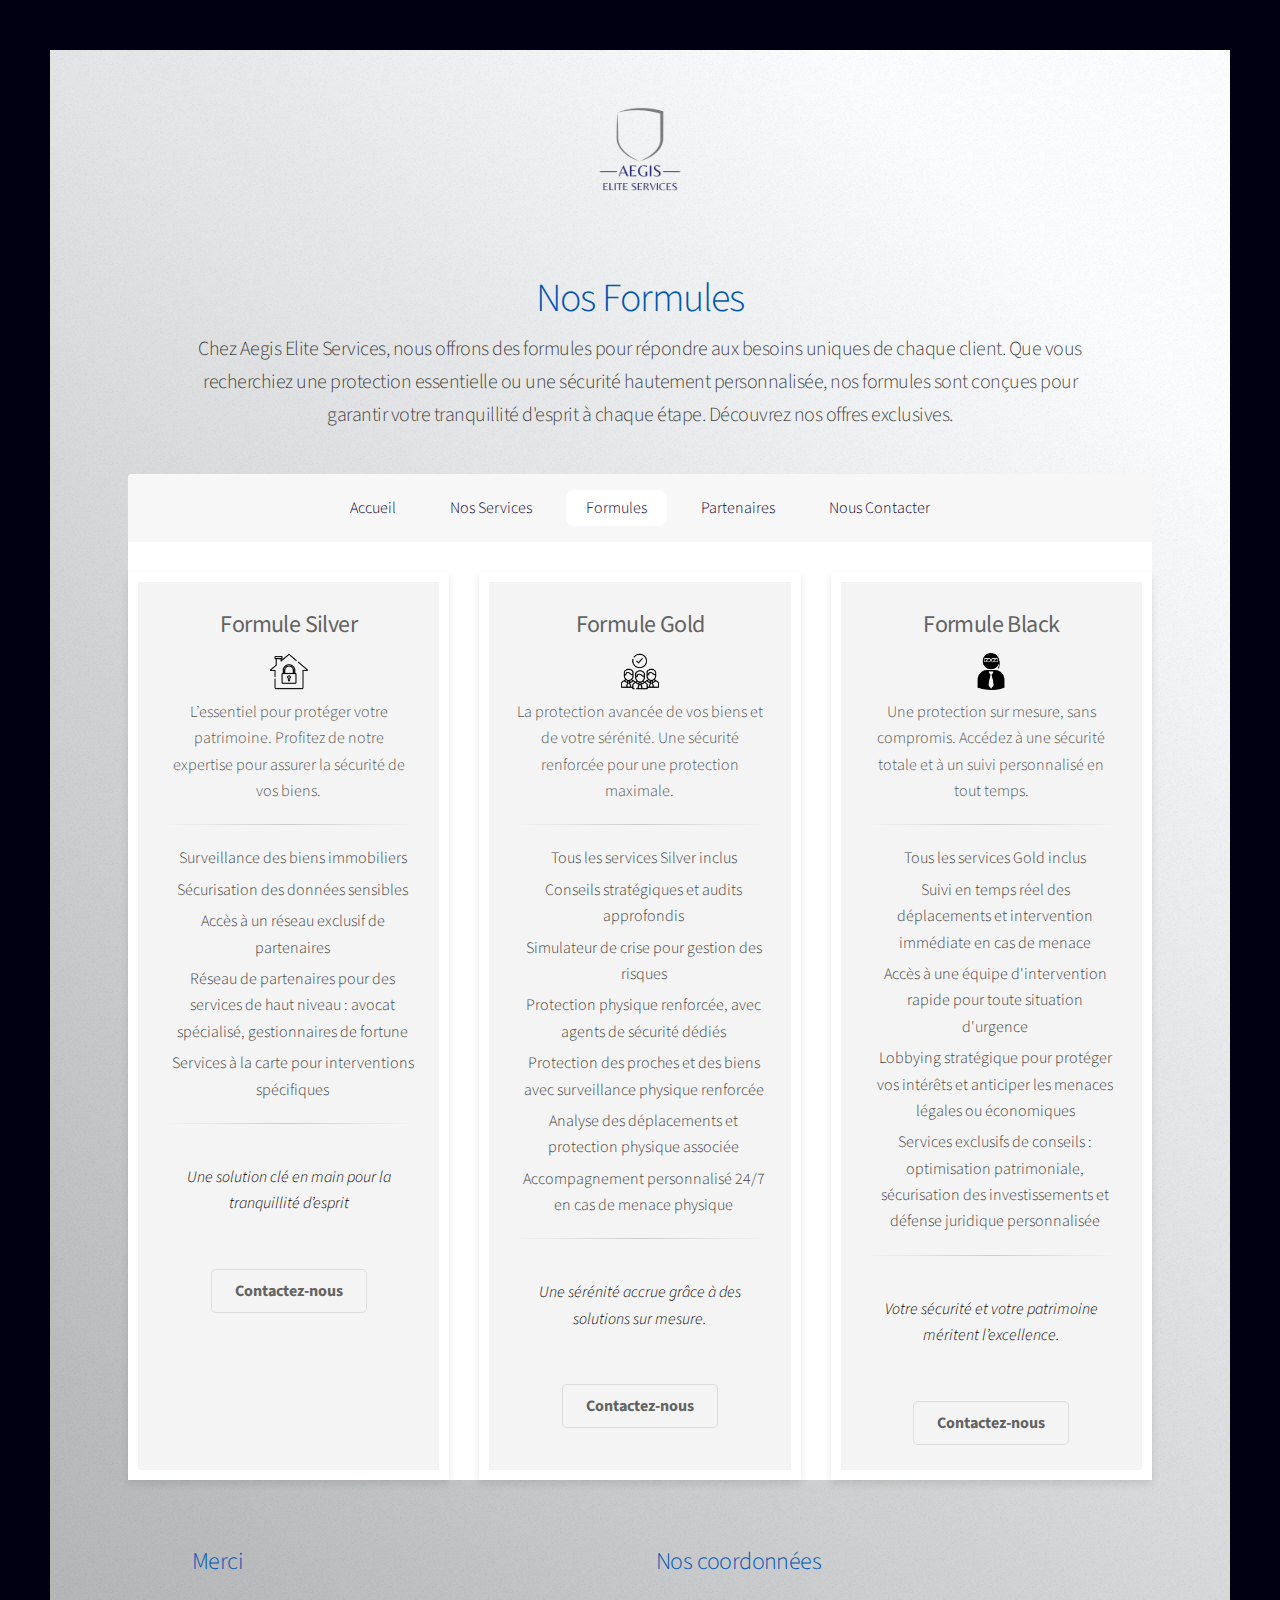
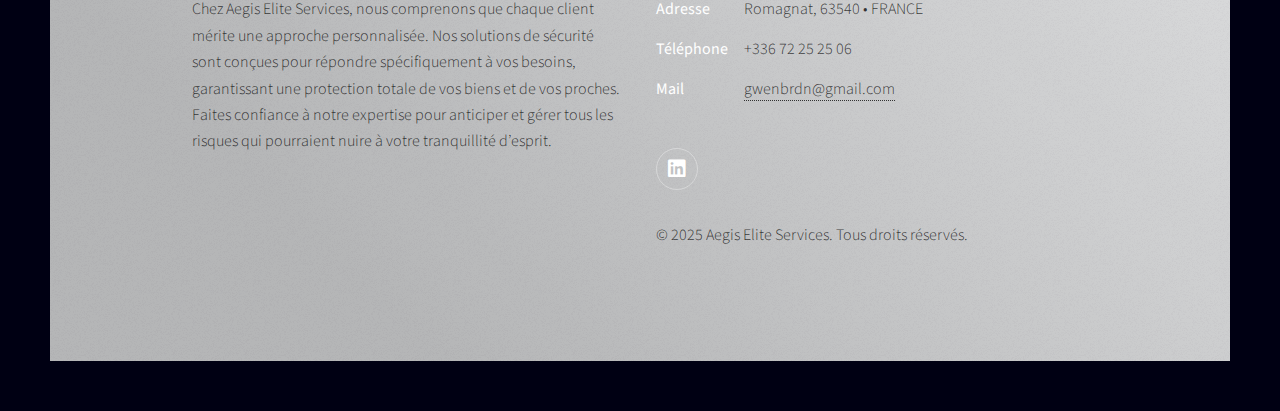
==== formules.html @ 27611df3 "aegis" ====
<!DOCTYPE HTML>
<!--
	Stellar by HTML5 UP
	html5up.net | @ajlkn
	Free for personal and commercial use under the CCA 3.0 license (html5up.net/license)
-->
<html>

<head>
	<title>Nos Formules</title>
	<meta charset="utf-8" />
	<meta name="viewport" content="width=device-width, initial-scale=1, user-scalable=no" />
	<link rel="stylesheet" href="assets/css/main.css" />
	<noscript>
		<link rel="stylesheet" href="assets/css/noscript.css" />
	</noscript>
</head>

<body class="is-preload">
	<!-- Wrapper -->
	<div id="wrapper">
		<!-- Logo -->
		<br></br>
		<div id="logo" style="text-align: center;">
			<img src="images/logo.png" alt="Logo" style="width: 100px; height: auto" />
		</div>
		<!-- Header -->
		<header id="header">
			<h1>Nos Formules</h1>
			<p>Chez Aegis Elite Services, nous offrons des formules pour répondre aux besoins uniques de chaque client.
				Que vous recherchiez une protection essentielle ou une sécurité hautement personnalisée, nos formules
				sont conçues pour garantir votre tranquillité d'esprit à chaque étape. Découvrez nos offres exclusives.
			</p>
		</header>

		<!-- Nav -->
		<nav id="nav">
			<ul>
				<li><a href="index.html">Accueil</a></li>
				<li><a href="services.html">Nos Services</a></li>
				<li><a href="formules.html" class="active">Formules</a></li>
				<li><a href="partenaires.html">Partenaires</a></li>
				<li><a href="index.html#contact">Nous Contacter</a></li>
			</ul>
		</nav>
		<!-- Main -->
		<div id="main">
			<div class="formule-container">
				<div class="formule">
					<h3><strong>Formule Silver</strong></h3>
					<img src="images/silver.png" alt="Sécurisation" style="width: 15%; height: auto" />	
					<p class="description">L’essentiel pour protéger votre patrimoine. Profitez de notre expertise pour
						assurer la sécurité de vos biens.</p>
						<hr class="separation-barre">
					<ul>
						<li>Surveillance des biens immobiliers</li>
						<li>Sécurisation des données sensibles</li>
						<li>Accès à un réseau exclusif de partenaires</li>
						<li>Réseau de partenaires pour des services de haut niveau : avocat spécialisé, gestionnaires de fortune</li>
						<li>Services à la carte pour interventions spécifiques</li>
					</ul>
					<hr class="separation-barre">

					<p class="prix"> <p><i>Une solution clé en main pour la tranquillité d’esprit</i></p></p>
					<a href="index.html#contact" class="button">Contactez-nous</a>
				</div>

				<div class="formule">
					<h3><strong>Formule Gold</strong></h3>
					<img src="images/gold.png" alt="Sécurisation" style="width: 15%; height: auto" />	
					<p class="description">La protection avancée de vos biens et de votre sérénité. Une sécurité
						renforcée pour une protection maximale.</p>
						<hr class="separation-barre">

					<ul>
						<li>Tous les services Silver inclus</li>
						<li>Conseils stratégiques et audits approfondis</li>
						<li>Simulateur de crise pour gestion des risques</li>
						<li>Protection physique renforcée, avec agents de sécurité dédiés</li>
						<li>Protection des proches et des biens avec surveillance physique renforcée</li>
						<li>Analyse des déplacements et protection physique associée</li>
						<li>Accompagnement personnalisé 24/7 en cas de menace physique</li>
						<hr class="separation-barre">

					</ul>
					<p class="prix"><p><i>Une sérénité accrue grâce à des solutions sur mesure.</i></p></p>
					<a href="index.html#contact" class="button">Contactez-nous</a>
				</div>

				<div class="formule">
					<h3><strong>Formule Black</strong></h3>
					<img src="images/black.png" alt="Sécurisation" style="width: 15%; height: auto" />	
					<p class="description">Une protection sur mesure, sans compromis. Accédez à une sécurité totale et à
						un suivi personnalisé en tout temps.</p>
						<hr class="separation-barre">

						<ul>
							<li>Tous les services Gold inclus</li>
							<li>Suivi en temps réel des déplacements et intervention immédiate en cas de menace</li>
							<li>Accès à une équipe d'intervention rapide pour toute situation d'urgence</li>
							<li>Lobbying stratégique pour protéger vos intérêts et anticiper les menaces légales ou économiques</li>
							<li>Services exclusifs de conseils : optimisation patrimoniale, sécurisation des investissements et défense juridique personnalisée</li>
						</ul>
						<hr class="separation-barre">

					<p class="prix"><p><i>Votre sécurité et votre patrimoine méritent l’excellence.</i></p></p>
					<a href="index.html#contact" class="button">Contactez-nous</a>
				</div>
			</div>
			</section>

		</div>


		<!-- Footer -->
		<footer id="footer">
			<section>
				<h2>Merci</h2>
				<p>Chez Aegis Elite Services, nous comprenons que chaque client mérite une approche personnalisée. Nos
					solutions de sécurité sont conçues pour répondre spécifiquement à vos besoins, garantissant une
					protection totale de vos biens et de vos proches. Faites confiance à notre expertise pour anticiper
					et gérer tous les risques qui pourraient nuire à votre tranquillité d’esprit.</p>
			</section>
			<section>
				<h2>Nos coordonnées</h2>
				<dl class="alt">
					<dt>Adresse</dt>
					<dd>Romagnat, 63540 &bull; FRANCE</dd>
					<dt>Téléphone</dt>
					<dd>+336 72 25 25 06</dd>
					<dt>Mail</dt>
					<dd><a href="#">gwenbrdn@gmail.com</a></dd>
				</dl>
				<ul class="icons">
					<li><a href="https://www.linkedin.com/in/gwena%C3%ABlle-brandon-4453b0282/"
							class="icon brands fa-linkedin alt"><span class="label">LinkedIn</span></a></li>
				</ul>
			</section>
			<div class="footer-copyright"></div>
			<p>&copy; 2025 Aegis Elite Services. Tous droits réservés.</p>
	</div>
	</footer>

	</div>

	<!-- Scripts -->
	<script src="assets/js/jquery.min.js"></script>
	<script src="assets/js/jquery.scrollex.min.js"></script>
	<script src="assets/js/jquery.scrolly.min.js"></script>
	<script src="assets/js/browser.min.js"></script>
	<script src="assets/js/breakpoints.min.js"></script>
	<script src="assets/js/util.js"></script>
	<script src="assets/js/main.js"></script>

</body>

</html>
---- assets/css/main.css ----
@import url(fontawesome-all.min.css);
@import 'https://fonts.googleapis.com/css?family=Source+Sans+Pro:300,400';

/*
	Stellar by HTML5 UP
	html5up.net | @ajlkn
	Free for personal and commercial use under the CCA 3.0 license (html5up.net/license)
*/

html, body, div, span, applet, object,
iframe, h1, h2, h3, h4, h5, h6, p, blockquote,
pre, a, abbr, acronym, address, big, cite,
code, del, dfn, em, img, ins, kbd, q, s, samp,
small, strike, strong, sub, sup, tt, var, b,
u, i, center, dl, dt, dd, ol, ul, li, fieldset,
form, label, legend, table, caption, tbody,
tfoot, thead, tr, th, td, article, aside,
canvas, details, embed, figure, figcaption,
footer, header, hgroup, menu, nav, output, ruby,
section, summary, time, mark, audio, video {
	margin: 0;
	padding: 0;
	border: 0;
	font-size: 100%;
	font: inherit;
	vertical-align: baseline;}

article, aside, details, figcaption, figure,
footer, header, hgroup, menu, nav, section {
	display: block;}

body {
	line-height: 1;
}

ol, ul {
	list-style: none;
}

blockquote, q {
	quotes: none;
}

	blockquote:before, blockquote:after, q:before, q:after {
		content: '';
		content: none;
	}

table {
	border-collapse: collapse;
	border-spacing: 0;
}

body {
	-webkit-text-size-adjust: none;
}

mark {
	background-color: transparent;
	color: inherit;
}

input::-moz-focus-inner {
	border: 0;
	padding: 0;
}

input, select, textarea {
	-moz-appearance: none;
	-webkit-appearance: none;
	-ms-appearance: none;
	appearance: none;
}

/* Basic */

	@-ms-viewport {
		width: device-width;
	}

	body {
		-ms-overflow-style: scrollbar;
	}

	@media screen and (max-width: 480px) {

		html, body {
			min-width: 320px;
		}

	}

	html {
		box-sizing: border-box;
	}

	*, *:before, *:after {
		box-sizing: inherit;
	}

	body {
		background-color: #979797;
		/* background-image: url("images/overlay.png"), -moz-linear-gradient(45deg, #ffffff 15%, #acacac 85%); */
		background-image: url("images/overlay.png"), -webkit-linear-gradient(45deg, #b6b6b6 15%, #ffffff 85%);
		/* background-image: url("images/overlay.png"), -ms-linear-gradient(45deg, #dbdbdb 15%, #000f41 85%); */
		/* background-image: url("images/overlay.png"), linear-gradient(45deg, #e9e9e9 15%, #cfcfcf 85%); */
	}

		body.is-preload *, body.is-preload *:before, body.is-preload *:after {
			-moz-animation: none !important;
			-webkit-animation: none !important;
			-ms-animation: none !important;
			animation: none !important;
			-moz-transition: none !important;
			-webkit-transition: none !important;
			-ms-transition: none !important;
			transition: none !important;
		}

/* Type */

	body {
		background-color: #000000;
		color: rgba(0, 0, 0, 0.75);
		margin: 0;
		padding: 0;
		border: 50px solid #000013; /* Bordure sombre autour de la page */
		box-sizing: border-box; /* Assurez-vous que la bordure ne modifie pas la taille du contenu */

	}

	body, input, select, textarea {
		font-family: "Source Sans Pro", Helvetica, sans-serif;
		font-size: 17pt;
		font-weight: 300;
		line-height: 1.65;
	}

		@media screen and (max-width: 1680px) {

			body, input, select, textarea {
				font-size: 14pt;
			}

		}

		@media screen and (max-width: 1280px) {

			body, input, select, textarea {
				font-size: 12pt;
			}

		}

		@media screen and (max-width: 360px) {

			body, input, select, textarea {
				font-size: 11pt;
			}

		}

	a {
		-moz-transition: color 0.2s ease, border-bottom 0.2s ease;
		-webkit-transition: color 0.2s ease, border-bottom 0.2s ease;
		-ms-transition: color 0.2s ease, border-bottom 0.2s ease;
		transition: color 0.2s ease, border-bottom 0.2s ease;
		text-decoration: none;
		border-bottom: dotted 1px;
		color: inherit;
	}

		a:hover {
			border-bottom-color: transparent;
		}

	strong, b {
		font-weight: 400;
	}

	em, i {
		font-style: italic;
	}

	p {
		margin: 0 0 2em 0;
	}

		p.content {
			-moz-columns: 20em 2;
			-webkit-columns: 20em 2;
			-ms-columns: 20em 2;
			columns: 20em 2;
			-moz-column-gap: 2em;
			-webkit-column-gap: 2em;
			-ms-column-gap: 2em;
			column-gap: 2em;
			text-align: justify;
		}

	h1, h2, h3, h4, h5, h6 {
		font-weight: 300;
		line-height: 1.5;
		margin: 0 0 0.7em 0;
		letter-spacing: -0.025em;
	}

		h1 a, h2 a, h3 a, h4 a, h5 a, h6 a {
			color: inherit;
			text-decoration: none;
		}

	h1 {
		font-size: 2.5em;
		line-height: 1.2;
	}

	h2 {
		font-size: 1.5em;
	}

	h3 {
		font-size: 1.25em;
	}

	h4 {
		font-size: 1.1em;
	}

	h5 {
		font-size: 0.9em;
	}

	h6 {
		font-size: 0.7em;
	}

	@media screen and (max-width: 736px) {

		h1 {
			font-size: 2em;
		}

	}

	sub {
		font-size: 0.8em;
		position: relative;
		top: 0.5em;
	}

	sup {
		font-size: 0.8em;
		position: relative;
		top: -0.5em;
	}

	blockquote {
		border-left: solid 4px;
		font-style: italic;
		margin: 0 0 2em 0;
		padding: 0.5em 0 0.5em 2em;
	}

	code {
		border-radius: 8px;
		border: solid 1px;
		font-family: "Courier New", monospace;
		font-size: 0.9em;
		margin: 0 0.25em;
		padding: 0.25em 0.65em;
	}

	pre {
		-webkit-overflow-scrolling: touch;
		font-family: "Courier New", monospace;
		font-size: 0.9em;
		margin: 0 0 2em 0;
	}

		pre code {
			display: block;
			line-height: 1.75;
			padding: 1em 1.5em;
			overflow-x: auto;
		}

	hr {
		border: 0;
		border-bottom: solid 1px;
		margin: 2em 0;
	}

		hr.major {
			margin: 3em 0;
		}

	.align-left {
		text-align: left;
	}

	.align-center {
		text-align: center;
	}

	.align-right {
		text-align: right;
	}

	input, select, textarea {
		color: #0056b3;
	}

	a:hover {
		color: #0056b3;
	}

	strong, b {
		color: #0056b3;
	}

	h1, h2, h3, h4, h5, h6 {
		color: #0056b3;
	}

	blockquote {
		border-left-color: rgba(255, 255, 255, 0.35);
	}

	code {
		background: rgba(255, 255, 255, 0.075);
		border-color: rgba(255, 255, 255, 0.35);
	}

	hr {
		border-bottom-color: rgba(255, 255, 255, 0.35);
	}

/* Row */

	.row {
		display: flex;
		flex-wrap: wrap;
		box-sizing: border-box;
		align-items: stretch;
	}

		.row > * {
			box-sizing: border-box;
		}

		.row.gtr-uniform > * > :last-child {
			margin-bottom: 0;
		}

		.row.aln-left {
			justify-content: flex-start;
		}

		.row.aln-center {
			justify-content: center;
		}

		.row.aln-right {
			justify-content: flex-end;
		}

		.row.aln-top {
			align-items: flex-start;
		}

		.row.aln-middle {
			align-items: center;
		}

		.row.aln-bottom {
			align-items: flex-end;
		}

		.row > .imp {
			order: -1;
		}

		.row > .col-1 {
			width: 8.33333%;
		}

		.row > .off-1 {
			margin-left: 8.33333%;
		}

		.row > .col-2 {
			width: 16.66667%;
		}

		.row > .off-2 {
			margin-left: 16.66667%;
		}

		.row > .col-3 {
			width: 25%;
		}

		.row > .off-3 {
			margin-left: 25%;
		}

		.row > .col-4 {
			width: 33.33333%;
		}

		.row > .off-4 {
			margin-left: 33.33333%;
		}

		.row > .col-5 {
			width: 41.66667%;
		}

		.row > .off-5 {
			margin-left: 41.66667%;
		}

		.row > .col-6 {
			width: 50%;
		}

		.row > .off-6 {
			margin-left: 50%;
		}

		.row > .col-7 {
			width: 58.33333%;
		}

		.row > .off-7 {
			margin-left: 58.33333%;
		}

		.row > .col-8 {
			width: 66.66667%;
		}

		.row > .off-8 {
			margin-left: 66.66667%;
		}

		.row > .col-9 {
			width: 75%;
		}

		.row > .off-9 {
			margin-left: 75%;
		}

		.row > .col-10 {
			width: 83.33333%;
		}

		.row > .off-10 {
			margin-left: 83.33333%;
		}

		.row > .col-11 {
			width: 91.66667%;
		}

		.row > .off-11 {
			margin-left: 91.66667%;
		}

		.row > .col-12 {
			width: 100%;
		}

		.row > .off-12 {
			margin-left: 100%;
		}

		.row.gtr-0 {
			margin-top: 0;
			margin-left: 0em;
		}

			.row.gtr-0 > * {
				padding: 0 0 0 0em;
			}

			.row.gtr-0.gtr-uniform {
				margin-top: 0em;
			}

				.row.gtr-0.gtr-uniform > * {
					padding-top: 0em;
				}

		.row.gtr-25 {
			margin-top: 0;
			margin-left: -0.375em;
		}

			.row.gtr-25 > * {
				padding: 0 0 0 0.375em;
			}

			.row.gtr-25.gtr-uniform {
				margin-top: -0.375em;
			}

				.row.gtr-25.gtr-uniform > * {
					padding-top: 0.375em;
				}

		.row.gtr-50 {
			margin-top: 0;
			margin-left: -0.75em;
		}

			.row.gtr-50 > * {
				padding: 0 0 0 0.75em;
			}

			.row.gtr-50.gtr-uniform {
				margin-top: -0.75em;
			}

				.row.gtr-50.gtr-uniform > * {
					padding-top: 0.75em;
				}

		.row {
			margin-top: 0;
			margin-left: -1.5em;
		}

			.row > * {
				padding: 0 0 0 1.5em;
			}

			.row.gtr-uniform {
				margin-top: -1.5em;
			}

				.row.gtr-uniform > * {
					padding-top: 1.5em;
				}

		.row.gtr-150 {
			margin-top: 0;
			margin-left: -2.25em;
		}

			.row.gtr-150 > * {
				padding: 0 0 0 2.25em;
			}

			.row.gtr-150.gtr-uniform {
				margin-top: -2.25em;
			}

				.row.gtr-150.gtr-uniform > * {
					padding-top: 2.25em;
				}

		.row.gtr-200 {
			margin-top: 0;
			margin-left: -3em;
		}

			.row.gtr-200 > * {
				padding: 0 0 0 3em;
			}

			.row.gtr-200.gtr-uniform {
				margin-top: -3em;
			}

				.row.gtr-200.gtr-uniform > * {
					padding-top: 3em;
				}

		@media screen and (max-width: 1680px) {

			.row {
				display: flex;
				flex-wrap: wrap;
				box-sizing: border-box;
				align-items: stretch;
			}

				.row > * {
					box-sizing: border-box;
				}

				.row.gtr-uniform > * > :last-child {
					margin-bottom: 0;
				}

				.row.aln-left {
					justify-content: flex-start;
				}

				.row.aln-center {
					justify-content: center;
				}

				.row.aln-right {
					justify-content: flex-end;
				}

				.row.aln-top {
					align-items: flex-start;
				}

				.row.aln-middle {
					align-items: center;
				}

				.row.aln-bottom {
					align-items: flex-end;
				}

				.row > .imp-xlarge {
					order: -1;
				}

				.row > .col-1-xlarge {
					width: 8.33333%;
				}

				.row > .off-1-xlarge {
					margin-left: 8.33333%;
				}

				.row > .col-2-xlarge {
					width: 16.66667%;
				}

				.row > .off-2-xlarge {
					margin-left: 16.66667%;
				}

				.row > .col-3-xlarge {
					width: 25%;
				}

				.row > .off-3-xlarge {
					margin-left: 25%;
				}

				.row > .col-4-xlarge {
					width: 33.33333%;
				}

				.row > .off-4-xlarge {
					margin-left: 33.33333%;
				}

				.row > .col-5-xlarge {
					width: 41.66667%;
				}

				.row > .off-5-xlarge {
					margin-left: 41.66667%;
				}

				.row > .col-6-xlarge {
					width: 50%;
				}

				.row > .off-6-xlarge {
					margin-left: 50%;
				}

				.row > .col-7-xlarge {
					width: 58.33333%;
				}

				.row > .off-7-xlarge {
					margin-left: 58.33333%;
				}

				.row > .col-8-xlarge {
					width: 66.66667%;
				}

				.row > .off-8-xlarge {
					margin-left: 66.66667%;
				}

				.row > .col-9-xlarge {
					width: 75%;
				}

				.row > .off-9-xlarge {
					margin-left: 75%;
				}

				.row > .col-10-xlarge {
					width: 83.33333%;
				}

				.row > .off-10-xlarge {
					margin-left: 83.33333%;
				}

				.row > .col-11-xlarge {
					width: 91.66667%;
				}

				.row > .off-11-xlarge {
					margin-left: 91.66667%;
				}

				.row > .col-12-xlarge {
					width: 100%;
				}

				.row > .off-12-xlarge {
					margin-left: 100%;
				}

				.row.gtr-0 {
					margin-top: 0;
					margin-left: 0em;
				}

					.row.gtr-0 > * {
						padding: 0 0 0 0em;
					}

					.row.gtr-0.gtr-uniform {
						margin-top: 0em;
					}

						.row.gtr-0.gtr-uniform > * {
							padding-top: 0em;
						}

				.row.gtr-25 {
					margin-top: 0;
					margin-left: -0.375em;
				}

					.row.gtr-25 > * {
						padding: 0 0 0 0.375em;
					}

					.row.gtr-25.gtr-uniform {
						margin-top: -0.375em;
					}

						.row.gtr-25.gtr-uniform > * {
							padding-top: 0.375em;
						}

				.row.gtr-50 {
					margin-top: 0;
					margin-left: -0.75em;
				}

					.row.gtr-50 > * {
						padding: 0 0 0 0.75em;
					}

					.row.gtr-50.gtr-uniform {
						margin-top: -0.75em;
					}

						.row.gtr-50.gtr-uniform > * {
							padding-top: 0.75em;
						}

				.row {
					margin-top: 0;
					margin-left: -1.5em;
				}

					.row > * {
						padding: 0 0 0 1.5em;
					}

					.row.gtr-uniform {
						margin-top: -1.5em;
					}

						.row.gtr-uniform > * {
							padding-top: 1.5em;
						}

				.row.gtr-150 {
					margin-top: 0;
					margin-left: -2.25em;
				}

					.row.gtr-150 > * {
						padding: 0 0 0 2.25em;
					}

					.row.gtr-150.gtr-uniform {
						margin-top: -2.25em;
					}

						.row.gtr-150.gtr-uniform > * {
							padding-top: 2.25em;
						}

				.row.gtr-200 {
					margin-top: 0;
					margin-left: -3em;
				}

					.row.gtr-200 > * {
						padding: 0 0 0 3em;
					}

					.row.gtr-200.gtr-uniform {
						margin-top: -3em;
					}

						.row.gtr-200.gtr-uniform > * {
							padding-top: 3em;
						}

		}

		@media screen and (max-width: 1280px) {

			.row {
				display: flex;
				flex-wrap: wrap;
				box-sizing: border-box;
				align-items: stretch;
			}

				.row > * {
					box-sizing: border-box;
				}

				.row.gtr-uniform > * > :last-child {
					margin-bottom: 0;
				}

				.row.aln-left {
					justify-content: flex-start;
				}

				.row.aln-center {
					justify-content: center;
				}

				.row.aln-right {
					justify-content: flex-end;
				}

				.row.aln-top {
					align-items: flex-start;
				}

				.row.aln-middle {
					align-items: center;
				}

				.row.aln-bottom {
					align-items: flex-end;
				}

				.row > .imp-large {
					order: -1;
				}

				.row > .col-1-large {
					width: 8.33333%;
				}

				.row > .off-1-large {
					margin-left: 8.33333%;
				}

				.row > .col-2-large {
					width: 16.66667%;
				}

				.row > .off-2-large {
					margin-left: 16.66667%;
				}

				.row > .col-3-large {
					width: 25%;
				}

				.row > .off-3-large {
					margin-left: 25%;
				}

				.row > .col-4-large {
					width: 33.33333%;
				}

				.row > .off-4-large {
					margin-left: 33.33333%;
				}

				.row > .col-5-large {
					width: 41.66667%;
				}

				.row > .off-5-large {
					margin-left: 41.66667%;
				}

				.row > .col-6-large {
					width: 50%;
				}

				.row > .off-6-large {
					margin-left: 50%;
				}

				.row > .col-7-large {
					width: 58.33333%;
				}

				.row > .off-7-large {
					margin-left: 58.33333%;
				}

				.row > .col-8-large {
					width: 66.66667%;
				}

				.row > .off-8-large {
					margin-left: 66.66667%;
				}

				.row > .col-9-large {
					width: 75%;
				}

				.row > .off-9-large {
					margin-left: 75%;
				}

				.row > .col-10-large {
					width: 83.33333%;
				}

				.row > .off-10-large {
					margin-left: 83.33333%;
				}

				.row > .col-11-large {
					width: 91.66667%;
				}

				.row > .off-11-large {
					margin-left: 91.66667%;
				}

				.row > .col-12-large {
					width: 100%;
				}

				.row > .off-12-large {
					margin-left: 100%;
				}

				.row.gtr-0 {
					margin-top: 0;
					margin-left: 0em;
				}

					.row.gtr-0 > * {
						padding: 0 0 0 0em;
					}

					.row.gtr-0.gtr-uniform {
						margin-top: 0em;
					}

						.row.gtr-0.gtr-uniform > * {
							padding-top: 0em;
						}

				.row.gtr-25 {
					margin-top: 0;
					margin-left: -0.375em;
				}

					.row.gtr-25 > * {
						padding: 0 0 0 0.375em;
					}

					.row.gtr-25.gtr-uniform {
						margin-top: -0.375em;
					}

						.row.gtr-25.gtr-uniform > * {
							padding-top: 0.375em;
						}

				.row.gtr-50 {
					margin-top: 0;
					margin-left: -0.75em;
				}

					.row.gtr-50 > * {
						padding: 0 0 0 0.75em;
					}

					.row.gtr-50.gtr-uniform {
						margin-top: -0.75em;
					}

						.row.gtr-50.gtr-uniform > * {
							padding-top: 0.75em;
						}

				.row {
					margin-top: 0;
					margin-left: -1.5em;
				}

					.row > * {
						padding: 0 0 0 1.5em;
					}

					.row.gtr-uniform {
						margin-top: -1.5em;
					}

						.row.gtr-uniform > * {
							padding-top: 1.5em;
						}

				.row.gtr-150 {
					margin-top: 0;
					margin-left: -2.25em;
				}

					.row.gtr-150 > * {
						padding: 0 0 0 2.25em;
					}

					.row.gtr-150.gtr-uniform {
						margin-top: -2.25em;
					}

						.row.gtr-150.gtr-uniform > * {
							padding-top: 2.25em;
						}

				.row.gtr-200 {
					margin-top: 0;
					margin-left: -3em;
				}

					.row.gtr-200 > * {
						padding: 0 0 0 3em;
					}

					.row.gtr-200.gtr-uniform {
						margin-top: -3em;
					}

						.row.gtr-200.gtr-uniform > * {
							padding-top: 3em;
						}

		}

		@media screen and (max-width: 980px) {

			.row {
				display: flex;
				flex-wrap: wrap;
				box-sizing: border-box;
				align-items: stretch;
			}

				.row > * {
					box-sizing: border-box;
				}

				.row.gtr-uniform > * > :last-child {
					margin-bottom: 0;
				}

				.row.aln-left {
					justify-content: flex-start;
				}

				.row.aln-center {
					justify-content: center;
				}

				.row.aln-right {
					justify-content: flex-end;
				}

				.row.aln-top {
					align-items: flex-start;
				}

				.row.aln-middle {
					align-items: center;
				}

				.row.aln-bottom {
					align-items: flex-end;
				}

				.row > .imp-medium {
					order: -1;
				}

				.row > .col-1-medium {
					width: 8.33333%;
				}

				.row > .off-1-medium {
					margin-left: 8.33333%;
				}

				.row > .col-2-medium {
					width: 16.66667%;
				}

				.row > .off-2-medium {
					margin-left: 16.66667%;
				}

				.row > .col-3-medium {
					width: 25%;
				}

				.row > .off-3-medium {
					margin-left: 25%;
				}

				.row > .col-4-medium {
					width: 33.33333%;
				}

				.row > .off-4-medium {
					margin-left: 33.33333%;
				}

				.row > .col-5-medium {
					width: 41.66667%;
				}

				.row > .off-5-medium {
					margin-left: 41.66667%;
				}

				.row > .col-6-medium {
					width: 50%;
				}

				.row > .off-6-medium {
					margin-left: 50%;
				}

				.row > .col-7-medium {
					width: 58.33333%;
				}

				.row > .off-7-medium {
					margin-left: 58.33333%;
				}

				.row > .col-8-medium {
					width: 66.66667%;
				}

				.row > .off-8-medium {
					margin-left: 66.66667%;
				}

				.row > .col-9-medium {
					width: 75%;
				}

				.row > .off-9-medium {
					margin-left: 75%;
				}

				.row > .col-10-medium {
					width: 83.33333%;
				}

				.row > .off-10-medium {
					margin-left: 83.33333%;
				}

				.row > .col-11-medium {
					width: 91.66667%;
				}

				.row > .off-11-medium {
					margin-left: 91.66667%;
				}

				.row > .col-12-medium {
					width: 100%;
				}

				.row > .off-12-medium {
					margin-left: 100%;
				}

				.row.gtr-0 {
					margin-top: 0;
					margin-left: 0em;
				}

					.row.gtr-0 > * {
						padding: 0 0 0 0em;
					}

					.row.gtr-0.gtr-uniform {
						margin-top: 0em;
					}

						.row.gtr-0.gtr-uniform > * {
							padding-top: 0em;
						}

				.row.gtr-25 {
					margin-top: 0;
					margin-left: -0.375em;
				}

					.row.gtr-25 > * {
						padding: 0 0 0 0.375em;
					}

					.row.gtr-25.gtr-uniform {
						margin-top: -0.375em;
					}

						.row.gtr-25.gtr-uniform > * {
							padding-top: 0.375em;
						}

				.row.gtr-50 {
					margin-top: 0;
					margin-left: -0.75em;
				}

					.row.gtr-50 > * {
						padding: 0 0 0 0.75em;
					}

					.row.gtr-50.gtr-uniform {
						margin-top: -0.75em;
					}

						.row.gtr-50.gtr-uniform > * {
							padding-top: 0.75em;
						}

				.row {
					margin-top: 0;
					margin-left: -1.5em;
				}

					.row > * {
						padding: 0 0 0 1.5em;
					}

					.row.gtr-uniform {
						margin-top: -1.5em;
					}

						.row.gtr-uniform > * {
							padding-top: 1.5em;
						}

				.row.gtr-150 {
					margin-top: 0;
					margin-left: -2.25em;
				}

					.row.gtr-150 > * {
						padding: 0 0 0 2.25em;
					}

					.row.gtr-150.gtr-uniform {
						margin-top: -2.25em;
					}

						.row.gtr-150.gtr-uniform > * {
							padding-top: 2.25em;
						}

				.row.gtr-200 {
					margin-top: 0;
					margin-left: -3em;
				}

					.row.gtr-200 > * {
						padding: 0 0 0 3em;
					}

					.row.gtr-200.gtr-uniform {
						margin-top: -3em;
					}

						.row.gtr-200.gtr-uniform > * {
							padding-top: 3em;
						}

		}

		@media screen and (max-width: 736px) {

			.row {
				display: flex;
				flex-wrap: wrap;
				box-sizing: border-box;
				align-items: stretch;
			}

				.row > * {
					box-sizing: border-box;
				}

				.row.gtr-uniform > * > :last-child {
					margin-bottom: 0;
				}

				.row.aln-left {
					justify-content: flex-start;
				}

				.row.aln-center {
					justify-content: center;
				}

				.row.aln-right {
					justify-content: flex-end;
				}

				.row.aln-top {
					align-items: flex-start;
				}

				.row.aln-middle {
					align-items: center;
				}

				.row.aln-bottom {
					align-items: flex-end;
				}

				.row > .imp-small {
					order: -1;
				}

				.row > .col-1-small {
					width: 8.33333%;
				}

				.row > .off-1-small {
					margin-left: 8.33333%;
				}

				.row > .col-2-small {
					width: 16.66667%;
				}

				.row > .off-2-small {
					margin-left: 16.66667%;
				}

				.row > .col-3-small {
					width: 25%;
				}

				.row > .off-3-small {
					margin-left: 25%;
				}

				.row > .col-4-small {
					width: 33.33333%;
				}

				.row > .off-4-small {
					margin-left: 33.33333%;
				}

				.row > .col-5-small {
					width: 41.66667%;
				}

				.row > .off-5-small {
					margin-left: 41.66667%;
				}

				.row > .col-6-small {
					width: 50%;
				}

				.row > .off-6-small {
					margin-left: 50%;
				}

				.row > .col-7-small {
					width: 58.33333%;
				}

				.row > .off-7-small {
					margin-left: 58.33333%;
				}

				.row > .col-8-small {
					width: 66.66667%;
				}

				.row > .off-8-small {
					margin-left: 66.66667%;
				}

				.row > .col-9-small {
					width: 75%;
				}

				.row > .off-9-small {
					margin-left: 75%;
				}

				.row > .col-10-small {
					width: 83.33333%;
				}

				.row > .off-10-small {
					margin-left: 83.33333%;
				}

				.row > .col-11-small {
					width: 91.66667%;
				}

				.row > .off-11-small {
					margin-left: 91.66667%;
				}

				.row > .col-12-small {
					width: 100%;
				}

				.row > .off-12-small {
					margin-left: 100%;
				}

				.row.gtr-0 {
					margin-top: 0;
					margin-left: 0em;
				}

					.row.gtr-0 > * {
						padding: 0 0 0 0em;
					}

					.row.gtr-0.gtr-uniform {
						margin-top: 0em;
					}

						.row.gtr-0.gtr-uniform > * {
							padding-top: 0em;
						}

				.row.gtr-25 {
					margin-top: 0;
					margin-left: -0.25em;
				}

					.row.gtr-25 > * {
						padding: 0 0 0 0.25em;
					}

					.row.gtr-25.gtr-uniform {
						margin-top: -0.25em;
					}

						.row.gtr-25.gtr-uniform > * {
							padding-top: 0.25em;
						}

				.row.gtr-50 {
					margin-top: 0;
					margin-left: -0.5em;
				}

					.row.gtr-50 > * {
						padding: 0 0 0 0.5em;
					}

					.row.gtr-50.gtr-uniform {
						margin-top: -0.5em;
					}

						.row.gtr-50.gtr-uniform > * {
							padding-top: 0.5em;
						}

				.row {
					margin-top: 0;
					margin-left: -1em;
				}

					.row > * {
						padding: 0 0 0 1em;
					}

					.row.gtr-uniform {
						margin-top: -1em;
					}

						.row.gtr-uniform > * {
							padding-top: 1em;
						}

				.row.gtr-150 {
					margin-top: 0;
					margin-left: -1.5em;
				}

					.row.gtr-150 > * {
						padding: 0 0 0 1.5em;
					}

					.row.gtr-150.gtr-uniform {
						margin-top: -1.5em;
					}

						.row.gtr-150.gtr-uniform > * {
							padding-top: 1.5em;
						}

				.row.gtr-200 {
					margin-top: 0;
					margin-left: -2em;
				}

					.row.gtr-200 > * {
						padding: 0 0 0 2em;
					}

					.row.gtr-200.gtr-uniform {
						margin-top: -2em;
					}

						.row.gtr-200.gtr-uniform > * {
							padding-top: 2em;
						}

		}

		@media screen and (max-width: 480px) {

			.row {
				display: flex;
				flex-wrap: wrap;
				box-sizing: border-box;
				align-items: stretch;
			}

				.row > * {
					box-sizing: border-box;
				}

				.row.gtr-uniform > * > :last-child {
					margin-bottom: 0;
				}

				.row.aln-left {
					justify-content: flex-start;
				}

				.row.aln-center {
					justify-content: center;
				}

				.row.aln-right {
					justify-content: flex-end;
				}

				.row.aln-top {
					align-items: flex-start;
				}

				.row.aln-middle {
					align-items: center;
				}

				.row.aln-bottom {
					align-items: flex-end;
				}

				.row > .imp-xsmall {
					order: -1;
				}

				.row > .col-1-xsmall {
					width: 8.33333%;
				}

				.row > .off-1-xsmall {
					margin-left: 8.33333%;
				}

				.row > .col-2-xsmall {
					width: 16.66667%;
				}

				.row > .off-2-xsmall {
					margin-left: 16.66667%;
				}

				.row > .col-3-xsmall {
					width: 25%;
				}

				.row > .off-3-xsmall {
					margin-left: 25%;
				}

				.row > .col-4-xsmall {
					width: 33.33333%;
				}

				.row > .off-4-xsmall {
					margin-left: 33.33333%;
				}

				.row > .col-5-xsmall {
					width: 41.66667%;
				}

				.row > .off-5-xsmall {
					margin-left: 41.66667%;
				}

				.row > .col-6-xsmall {
					width: 50%;
				}

				.row > .off-6-xsmall {
					margin-left: 50%;
				}

				.row > .col-7-xsmall {
					width: 58.33333%;
				}

				.row > .off-7-xsmall {
					margin-left: 58.33333%;
				}

				.row > .col-8-xsmall {
					width: 66.66667%;
				}

				.row > .off-8-xsmall {
					margin-left: 66.66667%;
				}

				.row > .col-9-xsmall {
					width: 75%;
				}

				.row > .off-9-xsmall {
					margin-left: 75%;
				}

				.row > .col-10-xsmall {
					width: 83.33333%;
				}

				.row > .off-10-xsmall {
					margin-left: 83.33333%;
				}

				.row > .col-11-xsmall {
					width: 91.66667%;
				}

				.row > .off-11-xsmall {
					margin-left: 91.66667%;
				}

				.row > .col-12-xsmall {
					width: 100%;
				}

				.row > .off-12-xsmall {
					margin-left: 100%;
				}

				.row.gtr-0 {
					margin-top: 0;
					margin-left: 0em;
				}

					.row.gtr-0 > * {
						padding: 0 0 0 0em;
					}

					.row.gtr-0.gtr-uniform {
						margin-top: 0em;
					}

						.row.gtr-0.gtr-uniform > * {
							padding-top: 0em;
						}

				.row.gtr-25 {
					margin-top: 0;
					margin-left: -0.3125em;
				}

					.row.gtr-25 > * {
						padding: 0 0 0 0.3125em;
					}

					.row.gtr-25.gtr-uniform {
						margin-top: -0.3125em;
					}

						.row.gtr-25.gtr-uniform > * {
							padding-top: 0.3125em;
						}

				.row.gtr-50 {
					margin-top: 0;
					margin-left: -0.625em;
				}

					.row.gtr-50 > * {
						padding: 0 0 0 0.625em;
					}

					.row.gtr-50.gtr-uniform {
						margin-top: -0.625em;
					}

						.row.gtr-50.gtr-uniform > * {
							padding-top: 0.625em;
						}

				.row {
					margin-top: 0;
					margin-left: -1.25em;
				}

					.row > * {
						padding: 0 0 0 1.25em;
					}

					.row.gtr-uniform {
						margin-top: -1.25em;
					}

						.row.gtr-uniform > * {
							padding-top: 1.25em;
						}

				.row.gtr-150 {
					margin-top: 0;
					margin-left: -1.875em;
				}

					.row.gtr-150 > * {
						padding: 0 0 0 1.875em;
					}

					.row.gtr-150.gtr-uniform {
						margin-top: -1.875em;
					}

						.row.gtr-150.gtr-uniform > * {
							padding-top: 1.875em;
						}

				.row.gtr-200 {
					margin-top: 0;
					margin-left: -2.5em;
				}

					.row.gtr-200 > * {
						padding: 0 0 0 2.5em;
					}

					.row.gtr-200.gtr-uniform {
						margin-top: -2.5em;
					}

						.row.gtr-200.gtr-uniform > * {
							padding-top: 2.5em;
						}

		}

/* Box */

	.box {
		border-radius: 8px;
		border: solid;
		margin-bottom: 2em;
		padding: 1.5em;
	}

		.box > :last-child,
		.box > :last-child > :last-child,
		.box > :last-child > :last-child > :last-child {
			margin-bottom: 0;
		}

		.box.alt {
			border: 0;
			border-radius: 0;
			padding: 0;
		}

	.box {
		border-color: rgba(255, 255, 255, 0.35);
	}

/* Button */

	input[type="submit"],
	input[type="reset"],
	input[type="button"],
	button,
	.button {
		-moz-appearance: none;
		-webkit-appearance: none;
		-ms-appearance: none;
		appearance: none;
		-moz-transition: background-color 0.2s ease-in-out, color 0.2s ease-in-out;
		-webkit-transition: background-color 0.2s ease-in-out, color 0.2s ease-in-out;
		-ms-transition: background-color 0.2s ease-in-out, color 0.2s ease-in-out;
		transition: background-color 0.2s ease-in-out, color 0.2s ease-in-out;
		border-radius: 8px;
		border: 0;
		cursor: pointer;
		display: inline-block;
		font-weight: 300;
		height: 2.75em;
		line-height: 2.75em;
		min-width: 9.25em;
		padding: 0 1.5em;
		text-align: center;
		text-decoration: none;
		white-space: nowrap;
	}

		input[type="submit"].icon,
		input[type="reset"].icon,
		input[type="button"].icon,
		button.icon,
		.button.icon {
			padding-left: 1.35em;
		}

			input[type="submit"].icon:before,
			input[type="reset"].icon:before,
			input[type="button"].icon:before,
			button.icon:before,
			.button.icon:before {
				margin-right: 0.5em;
			}

		input[type="submit"].fit,
		input[type="reset"].fit,
		input[type="button"].fit,
		button.fit,
		.button.fit {
			width: 100%;
		}

		input[type="submit"].small,
		input[type="reset"].small,
		input[type="button"].small,
		button.small,
		.button.small {
			font-size: 0.8em;
		}

		input[type="submit"].large,
		input[type="reset"].large,
		input[type="button"].large,
		button.large,
		.button.large {
			font-size: 1.35em;
		}

		input[type="submit"].disabled, input[type="submit"]:disabled,
		input[type="reset"].disabled,
		input[type="reset"]:disabled,
		input[type="button"].disabled,
		input[type="button"]:disabled,
		button.disabled,
		button:disabled,
		.button.disabled,
		.button:disabled {
			pointer-events: none;
			opacity: 0.25;
		}

		@media screen and (max-width: 736px) {

			input[type="submit"],
			input[type="reset"],
			input[type="button"],
			button,
			.button {
				min-width: 0;
			}

		}

	input[type="submit"],
	input[type="reset"],
	input[type="button"],
	button,
	.button {
		background-color: transparent;
		box-shadow: inset 0 0 0 1px rgba(255, 255, 255, 0.35);
		color: #0056b3 !important;
	}

		input[type="submit"]:hover,
		input[type="reset"]:hover,
		input[type="button"]:hover,
		button:hover,
		.button:hover {
			background-color: rgba(255, 255, 255, 0.075);
		}

		input[type="submit"]:active,
		input[type="reset"]:active,
		input[type="button"]:active,
		button:active,
		.button:active {
			background-color: rgba(255, 255, 255, 0.2);
		}

		input[type="submit"].icon:before,
		input[type="reset"].icon:before,
		input[type="button"].icon:before,
		button.icon:before,
		.button.icon:before {
			color: rgba(255, 255, 255, 0.5);
		}

		input[type="submit"].primary,
		input[type="reset"].primary,
		input[type="button"].primary,
		button.primary,
		.button.primary {
			background-color: #8a8a8a;
			color: #0056b3 !important;
			box-shadow: none;
		}

			input[type="submit"].primary:hover,
			input[type="reset"].primary:hover,
			input[type="button"].primary:hover,
			button.primary:hover,
			.button.primary:hover {
				background-color: #838383;
			}

			input[type="submit"].primary:active,
			input[type="reset"].primary:active,
			input[type="button"].primary:active,
			button.primary:active,
			.button.primary:active {
				background-color: #6e6e6e;
			}

			input[type="submit"].primary.icon:before,
			input[type="reset"].primary.icon:before,
			input[type="button"].primary.icon:before,
			button.primary.icon:before,
			.button.primary.icon:before {
				color: #ffffff !important;
			}

/* Form */

	form {
		margin: 0 0 2em 0;
	}

	label {
		display: block;
		font-size: 0.9em;
		font-weight: 400;
		margin: 0 0 1em 0;
	}

	input[type="text"],
	input[type="password"],
	input[type="email"],
	select,
	textarea {
		-moz-appearance: none;
		-webkit-appearance: none;
		-ms-appearance: none;
		appearance: none;
		border-radius: 8px;
		border: solid 1px;
		color: inherit;
		display: block;
		outline: 0;
		padding: 0 1em;
		text-decoration: none;
		width: 100%;
	}

		input[type="text"]:invalid,
		input[type="password"]:invalid,
		input[type="email"]:invalid,
		select:invalid,
		textarea:invalid {
			box-shadow: none;
		}

	select {
		background-size: 1.25rem;
		background-repeat: no-repeat;
		background-position: calc(100% - 1rem) center;
		height: 2.75em;
		padding-right: 2.75em;
		text-overflow: ellipsis;
	}

		select:focus::-ms-value {
			background-color: transparent;
		}

		select::-ms-expand {
			display: none;
		}

	input[type="text"],
	input[type="password"],
	input[type="email"],
	select {
		height: 2.75em;
	}

	textarea {
		padding: 0.75em 1em;
	}

	input[type="checkbox"],
	input[type="radio"] {
		-moz-appearance: none;
		-webkit-appearance: none;
		-ms-appearance: none;
		appearance: none;
		display: block;
		float: left;
		margin-right: -2em;
		opacity: 0;
		width: 1em;
		z-index: -1;
	}

		input[type="checkbox"] + label,
		input[type="radio"] + label {
			text-decoration: none;
			cursor: pointer;
			display: inline-block;
			font-size: 1em;
			font-weight: 300;
			padding-left: 2.4em;
			padding-right: 0.75em;
			position: relative;
		}

			input[type="checkbox"] + label:before,
			input[type="radio"] + label:before {
				-moz-osx-font-smoothing: grayscale;
				-webkit-font-smoothing: antialiased;
				display: inline-block;
				font-style: normal;
				font-variant: normal;
				text-rendering: auto;
				line-height: 1;
				text-transform: none !important;
				font-family: 'Font Awesome 5 Free';
				font-weight: 900;
			}

			input[type="checkbox"] + label:before,
			input[type="radio"] + label:before {
				border-radius: 8px;
				border: solid 1px;
				content: '';
				display: inline-block;
				font-size: 0.8em;
				height: 2.0625em;
				left: 0;
				line-height: 2.0625em;
				position: absolute;
				text-align: center;
				top: 0;
				width: 2.0625em;
			}

		input[type="checkbox"]:checked + label:before,
		input[type="radio"]:checked + label:before {
			content: '\f00c';
		}

	input[type="checkbox"] + label:before {
		border-radius: 8px;
	}

	input[type="radio"] + label:before {
		border-radius: 100%;
	}

	::-webkit-input-placeholder {
		opacity: 1.0;
	}

	:-moz-placeholder {
		opacity: 1.0;
	}

	::-moz-placeholder {
		opacity: 1.0;
	}

	:-ms-input-placeholder {
		opacity: 1.0;
	}

	label {
		color: #ffffff;
	}

	input[type="text"],
	input[type="password"],
	input[type="email"],
	select,
	textarea {
		background-color: rgba(255, 255, 255, 0.075);
		border-color: rgba(255, 255, 255, 0.35);
	}

		input[type="text"]:focus,
		input[type="password"]:focus,
		input[type="email"]:focus,
		select:focus,
		textarea:focus {
			border-color: #888888;
			box-shadow: 0 0 0 1px #060135;
		}

	select {
		background-image: url("data:image/svg+xml;charset=utf8,%3Csvg xmlns='http://www.w3.org/2000/svg' width='40' height='40' preserveAspectRatio='none' viewBox='0 0 40 40'%3E%3Cpath d='M9.4,12.3l10.4,10.4l10.4-10.4c0.2-0.2,0.5-0.4,0.9-0.4c0.3,0,0.6,0.1,0.9,0.4l3.3,3.3c0.2,0.2,0.4,0.5,0.4,0.9 c0,0.4-0.1,0.6-0.4,0.9L20.7,31.9c-0.2,0.2-0.5,0.4-0.9,0.4c-0.3,0-0.6-0.1-0.9-0.4L4.3,17.3c-0.2-0.2-0.4-0.5-0.4-0.9 c0-0.4,0.1-0.6,0.4-0.9l3.3-3.3c0.2-0.2,0.5-0.4,0.9-0.4S9.1,12.1,9.4,12.3z' fill='rgba(255, 255, 255, 0.35)' /%3E%3C/svg%3E");
	}

		select option {	
			color: #010018;
			background: #ffffff;
		}

	input[type="checkbox"] + label,
	input[type="radio"] + label {
		color: rgba(255, 255, 255, 0.65);
	}

		input[type="checkbox"] + label:before,
		input[type="radio"] + label:before {
			background: rgba(255, 255, 255, 0.075);
			border-color: rgba(255, 255, 255, 0.35);
		}

	input[type="checkbox"]:checked + label:before,
	input[type="radio"]:checked + label:before {
		background-color: #0056b3;
		border-color: #0056b3;
		color: #fdfdfd;
	}

	input[type="checkbox"]:focus + label:before,
	input[type="radio"]:focus + label:before {
		border-color: #01053f;
		box-shadow: 0 0 0 1px #7e7e7e;
	}

	::-webkit-input-placeholder {
		color: rgba(255, 255, 255, 0.5) !important;
	}

	:-moz-placeholder {
		color: rgba(255, 255, 255, 0.5) !important;
	}

	::-moz-placeholder {
		color: rgba(255, 255, 255, 0.5) !important;
	}

	:-ms-input-placeholder {
		color: rgba(255, 255, 255, 0.5) !important;
	}

	.formerize-placeholder {
		color: rgba(255, 255, 255, 0.5) !important;
	}

/* Icon */

	.icon {
		text-decoration: none;
		-moz-transition: background-color 0.2s ease-in-out, color 0.2s ease-in-out;
		-webkit-transition: background-color 0.2s ease-in-out, color 0.2s ease-in-out;
		-ms-transition: background-color 0.2s ease-in-out, color 0.2s ease-in-out;
		transition: background-color 0.2s ease-in-out, color 0.2s ease-in-out;
		border-bottom: none;
		position: relative;
	}

		.icon:before {
			-moz-osx-font-smoothing: grayscale;
			-webkit-font-smoothing: antialiased;
			display: inline-block;
			font-style: normal;
			font-variant: normal;
			text-rendering: auto;
			line-height: 1;
			text-transform: none !important;
			font-family: 'Font Awesome 5 Free';
			font-weight: 400;
		}

		.icon > .label {
			display: none;
		}

		.icon:before {
			line-height: solid;
		}

		.icon.solid:before {
			font-weight: 900;
		}

		.icon.brands:before {
			font-family: 'Font Awesome 5 Brands';
		}

		.icon.major {
			border: solid 1px;
			display: inline-block;
			border-radius: 100%;
			padding: 0.65em;
			margin: 0 0 2em 0;
			cursor: default;
		}

			.icon.major:before {
				display: inline-block;
				font-size: 6.25rem;
				width: 2.25em;
				height: 2.25em;
				line-height: 2.2em;
				border-radius: 100%;
				border: solid 1px;
				text-align: center;
			}

		.icon.alt {
			display: inline-block;
			border: solid 1px;
			border-radius: 100%;
		}

			.icon.alt:before {
				display: block;
				font-size: 1.25em;
				width: 2em;
				height: 2em;
				text-align: center;
				line-height: 2em;
			}

		.icon.style1 {
			color: #001149;
		}

		.icon.style2 {
			color: #001149;
		}

		.icon.style3 {
			color: #001149;
		}

		.icon.style4 {
			color: #001149;
		}

		.icon.style5 {
			color: #001149;
		}

		@media screen and (max-width: 1680px) {

			.icon.major:before {
				font-size: 5.5rem;
			}

		}

		@media screen and (max-width: 1280px) {

			.icon.major:before {
				font-size: 4.75rem;
			}

		}

		@media screen and (max-width: 736px) {

			.icon.major {
				margin: 0 0 1.5em 0;
				padding: 0.35em;
			}

				.icon.major:before {
					font-size: 3.5rem;
				}

		}

	.icon.major {
		border-color: rgba(255, 255, 255, 0.35);
	}

		.icon.major:before {
			border-color: rgba(255, 255, 255, 0.35);
		}

	.icon.alt {
		border-color: rgba(255, 255, 255, 0.35);
		color: #ffffff;
	}

		.icon.alt:hover {
			background-color: rgba(255, 255, 255, 0.075);
		}

		.icon.alt:active {
			background-color: rgba(255, 255, 255, 0.2);
		}

/* Image */

	.image {
		border-radius: 8px;
		border: 0;
		display: inline-block;
		position: relative;
	}

		.image img {
			border-radius: 8px;
			display: block;
		}

		.image.left, .image.right {
			max-width: 40%;
		}

			.image.left img, .image.right img {
				width: 100%;
			}

		.image.left {
			float: left;
			margin: 0 1.5em 1em 0;
			top: 0.25em;
		}

		.image.right {
			float: right;
			margin: 0 0 1em 1.5em;
			top: 0.25em;
		}

		.image.fit {
			display: block;
			margin: 0 0 2em 0;
			width: 100%;
		}

			.image.fit img {
				width: 100%;
			}

		.image.main {
			display: block;
			margin: 0 0 3em 0;
			width: 100%;
		}

			.image.main img {
				width: 100%;
			}

/* List */

	ol {
		list-style: decimal;
		margin: 0 0 2em 0;
		padding-left: 1.25em;
	}

		ol li {
			padding-left: 0.25em;
		}

	ul {
		list-style: disc;
		margin: 0 0 2em 0;
		padding-left: 1em;
	}

		ul li {
			padding-left: 0.5em;
		}

		ul.alt {
			list-style: none;
			padding-left: 0;
		}

			ul.alt li {
				border-top: solid 1px;
				padding: 0.5em 0;
			}

				ul.alt li:first-child {
					border-top: 0;
					padding-top: 0;
				}

	dl {
		margin: 0 0 2em 0;
	}

		dl dt {
			display: block;
			font-weight: 400;
			margin: 0 0 1em 0;
		}

		dl dd {
			margin-left: 2em;
		}

		dl.alt dt {
			display: block;
			width: 3em;
			margin: 0;
			clear: left;
			float: left;
		}

		dl.alt dd {
			margin: 0 0 0.85em 5.5em;
		}

		dl.alt:after {
			content: '';
			display: block;
			clear: both;
		}

	ul.alt li {
		border-top-color: rgba(255, 255, 255, 0.35);
	}

	dl dt {
		color: #ffffff;
	}

/* Actions */

	ul.actions {
		display: -moz-flex;
		display: -webkit-flex;
		display: -ms-flex;
		display: flex;
		cursor: default;
		list-style: none;
		margin-left: -1em;
		padding-left: 0;
	}

		ul.actions li {
			padding: 0 0 0 1em;
			vertical-align: middle;
		}

		ul.actions.special {
			-moz-justify-content: center;
			-webkit-justify-content: center;
			-ms-justify-content: center;
			justify-content: center;
			width: 100%;
			margin-left: 0;
		}

			ul.actions.special li:first-child {
				padding-left: 0;
			}

		ul.actions.stacked {
			-moz-flex-direction: column;
			-webkit-flex-direction: column;
			-ms-flex-direction: column;
			flex-direction: column;
			margin-left: 0;
		}

			ul.actions.stacked li {
				padding: 1.3em 0 0 0;
			}

				ul.actions.stacked li:first-child {
					padding-top: 0;
				}

		ul.actions.fit {
			width: calc(100% + 1em);
		}

			ul.actions.fit li {
				-moz-flex-grow: 1;
				-webkit-flex-grow: 1;
				-ms-flex-grow: 1;
				flex-grow: 1;
				-moz-flex-shrink: 1;
				-webkit-flex-shrink: 1;
				-ms-flex-shrink: 1;
				flex-shrink: 1;
				width: 100%;
			}

				ul.actions.fit li > * {
					width: 100%;
				}

			ul.actions.fit.stacked {
				width: 100%;
			}

		@media screen and (max-width: 480px) {

			ul.actions:not(.fixed) {
				-moz-flex-direction: column;
				-webkit-flex-direction: column;
				-ms-flex-direction: column;
				flex-direction: column;
				margin-left: 0;
				width: 100% !important;
			}

				ul.actions:not(.fixed) li {
					-moz-flex-grow: 1;
					-webkit-flex-grow: 1;
					-ms-flex-grow: 1;
					flex-grow: 1;
					-moz-flex-shrink: 1;
					-webkit-flex-shrink: 1;
					-ms-flex-shrink: 1;
					flex-shrink: 1;
					padding: 1em 0 0 0;
					text-align: center;
					width: 100%;
				}

					ul.actions:not(.fixed) li > * {
						width: 100%;
					}

					ul.actions:not(.fixed) li:first-child {
						padding-top: 0;
					}

					ul.actions:not(.fixed) li input[type="submit"],
					ul.actions:not(.fixed) li input[type="reset"],
					ul.actions:not(.fixed) li input[type="button"],
					ul.actions:not(.fixed) li button,
					ul.actions:not(.fixed) li .button {
						width: 100%;
					}

						ul.actions:not(.fixed) li input[type="submit"].icon:before,
						ul.actions:not(.fixed) li input[type="reset"].icon:before,
						ul.actions:not(.fixed) li input[type="button"].icon:before,
						ul.actions:not(.fixed) li button.icon:before,
						ul.actions:not(.fixed) li .button.icon:before {
							margin-left: -0.5rem;
						}

		}

/* Icons */

	ul.icons {
		cursor: default;
		list-style: none;
		padding-left: 0;
	}

		ul.icons li {
			display: inline-block;
			padding: 0 0.65em 0 0;
		}

			ul.icons li:last-child {
				padding-right: 0 !important;
			}

/* Section/Article */

	section.special, article.special {
		text-align: center;
	}

	header.major {
		margin-bottom: 3em;
	}

		header.major h2 {
			font-size: 2em;
		}

			header.major h2:after {
				display: block;
				content: '';
				width: 3.25em;
				height: 2px;
				margin: 0.7em 0 1em 0;
				border-radius: 2px;
			}

				section.special header.major h2:after, article.special header.major h2:after {
					margin-left: auto;
					margin-right: auto;
				}

		header.major p {
			font-size: 1.25em;
			letter-spacing: -0.025em;
		}

		header.major.special {
			text-align: center;
		}

			header.major.special h2:after {
				margin-left: auto;
				margin-right: auto;
			}

	footer.major {
		margin-top: 3em;
	}

	@media screen and (max-width: 736px) {

		header.major {
			margin-bottom: 0;
		}

			header.major h2 {
				font-size: 1.5em;
			}

			header.major p {
				font-size: 1em;
				letter-spacing: 0;
			}

				header.major p br {
					display: none;
				}

		footer.major {
			margin-top: 0;
		}

	}

	header.major h2:after {
		background-color: rgba(255, 255, 255, 0.35);
	}

/* Table */

	.table-wrapper {
		-webkit-overflow-scrolling: touch;
		overflow-x: auto;
	}

	table {
		margin: 0 0 2em 0;
		width: 100%;
	}

		table tbody tr {
			border: solid 1px;
			border-left: 0;
			border-right: 0;
		}

		table td {
			padding: 0.75em 0.75em;
		}

		table th {
			font-size: 0.9em;
			font-weight: 400;
			padding: 0 0.75em 0.75em 0.75em;
			text-align: left;
		}

		table thead {
			border-bottom: solid 2px;
		}

		table tfoot {
			border-top: solid 2px;
		}

		table.alt {
			border-collapse: separate;
		}

			table.alt tbody tr td {
				border: solid 1px;
				border-left-width: 0;
				border-top-width: 0;
			}

				table.alt tbody tr td:first-child {
					border-left-width: 1px;
				}

			table.alt tbody tr:first-child td {
				border-top-width: 1px;
			}

			table.alt thead {
				border-bottom: 0;
			}

			table.alt tfoot {
				border-top: 0;
			}

	table tbody tr {
		border-color: rgba(255, 255, 255, 0.35);
	}

		table tbody tr:nth-child(2n + 1) {
			background-color: rgba(255, 255, 255, 0.075);
		}

	table th {
		color: #ffffff;
	}

	table thead {
		border-bottom-color: rgba(255, 255, 255, 0.35);
	}

	table tfoot {
		border-top-color: rgba(255, 255, 255, 0.35);
	}

	table.alt tbody tr td {
		border-color: rgba(255, 255, 255, 0.35);
	}

/* Features */

	.features {
		display: -moz-flex;
		display: -webkit-flex;
		display: -ms-flex;
		display: flex;
		-moz-flex-wrap: wrap;
		-webkit-flex-wrap: wrap;
		-ms-flex-wrap: wrap;
		flex-wrap: wrap;
		-moz-justify-content: center;
		-webkit-justify-content: center;
		-ms-justify-content: center;
		justify-content: center;
		width: calc(100% + 2em);
		margin: 0 0 3em -2em;
		padding: 0;
		list-style: none;
	}

		.features li {
			width: calc(33.33333% - 2em);
			margin-left: 2em;
			margin-top: 3em;
			padding: 0;
		}

			.features li:nth-child(1), .features li:nth-child(2), .features li:nth-child(3) {
				margin-top: 0;
			}

			.features li > :last-child {
				margin-bottom: 0;
			}

		@media screen and (max-width: 980px) {

			.features li {
				width: calc(50% - 2em);
			}

				.features li:nth-child(3) {
					margin-top: 3em;
				}

		}

		@media screen and (max-width: 736px) {

			.features {
				width: 100%;
				margin: 0 0 2em 0;
			}

				.features li {
					width: 100%;
					margin-left: 0;
					margin-top: 2em;
				}

					.features li:nth-child(2), .features li:nth-child(3) {
						margin-top: 2em;
					}

		}

/* Statistics */

	.statistics {
		display: -moz-flex;
		display: -webkit-flex;
		display: -ms-flex;
		display: flex;
		width: 100%;
		margin: 0 0 3em 0;
		padding: 0;
		list-style: none;
		cursor: default;
	}

		.statistics li {
			-moz-flex: 1;
			-webkit-flex: 1;
			-ms-flex: 1;
			flex: 1;
			padding: 1.5em;
			color: #ffffff;
			text-align: center;
		}

			.statistics li.style1 {
				background-color: #001149;
			}

			.statistics li.style2 {
				background-color: #001149;
			}

			.statistics li.style3 {
				background-color: #001149;
			}

			.statistics li.style4 {
				background-color: #001149;
			}

			.statistics li.style5 {
				background-color: #001149;
			}

			.statistics li strong, .statistics li b {
				display: block;
				font-size: 2em;
				line-height: 1.1;
				color: inherit !important;
				font-weight: 300;
				letter-spacing: -0.025em;
			}

			.statistics li:first-child {
				border-top-left-radius: 8px;
				border-bottom-left-radius: 8px;
			}

			.statistics li:last-child {
				border-top-right-radius: 8px;
				border-bottom-right-radius: 8px;
			}

			.statistics li .icon {
				display: inline-block;
			}

				.statistics li .icon:before {
					font-size: 2.75rem;
					line-height: 1.3;
				}

		@media screen and (max-width: 980px) {

			.statistics li strong, .statistics li b {
				font-size: 1.5em;
			}

		}

		@media screen and (max-width: 736px) {

			.statistics {
				display: block;
				width: 20em;
				max-width: 100%;
				margin: 0 auto 2em auto;
			}

				.statistics li:first-child {
					border-bottom-left-radius: 0;
					border-top-right-radius: 8px;
				}

				.statistics li:last-child {
					border-top-right-radius: 0;
					border-bottom-left-radius: 8px;
				}

				.statistics li .icon:before {
					font-size: 3.75rem;
				}

				.statistics li strong, .statistics li b {
					font-size: 2.5em;
				}

		}

/* Spotlight */

	.spotlight {
		display: -moz-flex;
		display: -webkit-flex;
		display: -ms-flex;
		display: flex;
		-moz-align-items: center;
		-webkit-align-items: center;
		-ms-align-items: center;
		align-items: center;
		margin: 0 0 2em 0;
	}

		.spotlight .content {
			-moz-flex: 1;
			-webkit-flex: 1;
			-ms-flex: 1;
			flex: 1;
		}

			.spotlight .content > :last-child {
				margin-bottom: 0;
			}

			.spotlight .content header.major {
				margin: 0 0 2em 0;
			}

		.spotlight .image {
			display: inline-block;
			margin-left: 4em;
			padding: 0.65em;
			border-radius: 100%;
			border: solid 1px;
		}

			.spotlight .image img {
				display: block;
				border-radius: 100%;
				width: 16em;
			}

		@media screen and (max-width: 980px) {

			.spotlight {
				-moz-flex-direction: column-reverse;
				-webkit-flex-direction: column-reverse;
				-ms-flex-direction: column-reverse;
				flex-direction: column-reverse;
				text-align: center;
			}

				.spotlight .content {
					-moz-flex: 0 1 auto;
					-webkit-flex: 0 1 auto;
					-ms-flex: 0 1 auto;
					flex: 0 1 auto;
					width: 100%;
				}

					.spotlight .content header.major h2:after {
						margin-left: auto;
						margin-right: auto;
					}

					.spotlight .content .actions {
						-moz-justify-content: center;
						-webkit-justify-content: center;
						-ms-justify-content: center;
						justify-content: center;
						width: calc(100% + 1em);
					}

				.spotlight .image {
					-moz-flex: 0 1 auto;
					-webkit-flex: 0 1 auto;
					-ms-flex: 0 1 auto;
					flex: 0 1 auto;
					margin-left: 0;
					margin-bottom: 2em;
				}

		}

		@media screen and (max-width: 736px) {

			.spotlight .image {
				padding: 0.35em;
			}

				.spotlight .image img {
					width: 12em;
				}

		}

	.spotlight .image {
		border-color: rgba(255, 255, 255, 0.35);
	}

/* Header */

	#header {
		padding: 5em 5em 1em 5em ;
		text-align: center;
	}

		#header h1 {
			margin: 0 0 0.25em 0;
		}

		#header p {
			font-size: 1.25em;
			letter-spacing: -0.025em;
		}

		#header.alt {
			padding: 7em 5em 4em 5em ;
		}

			#header.alt h1 {
				font-size: 3.25em;
			}

			#header.alt > * {
				-moz-transition: opacity 3s ease;
				-webkit-transition: opacity 3s ease;
				-ms-transition: opacity 3s ease;
				transition: opacity 3s ease;
				-moz-transition-delay: 0.5s;
				-webkit-transition-delay: 0.5s;
				-ms-transition-delay: 0.5s;
				transition-delay: 0.5s;
				opacity: 1;
			}

			#header.alt .logo {
				-moz-transition: opacity 1.25s ease, -moz-transform 0.5s ease;
				-webkit-transition: opacity 1.25s ease, -webkit-transform 0.5s ease;
				-ms-transition: opacity 1.25s ease, -ms-transform 0.5s ease;
				transition: opacity 1.25s ease, transform 0.5s ease;
				-moz-transition-delay: 0s;
				-webkit-transition-delay: 0s;
				-ms-transition-delay: 0s;
				transition-delay: 0s;
				display: block;
				margin: 0 0 1.5em 0;
			}

				#header.alt .logo img {
					display: block;
					margin: 0 auto;
					max-width: 75%;
				}

		@media screen and (max-width: 1280px) {

			#header {
				padding: 4em 4em 0.1em 4em ;
			}

				#header.alt {
					padding: 6em 4em 3em 4em ;
				}

		}

		@media screen and (max-width: 980px) {

			#header {
				padding: 4em 3em 0.1em 3em ;
			}

				#header.alt {
					padding: 5em 3em 2em 3em ;
				}

		}

		@media screen and (max-width: 736px) {

			#header {
				padding: 3em 2em 0.1em 2em ;
			}

				#header p {
					font-size: 1em;
					letter-spacing: 0;
				}

					#header p br {
						display: none;
					}

				#header.alt {
					padding: 4em 2em 1em 2em ;
				}

					#header.alt h1 {
						font-size: 2.5em;
					}

		}

		@media screen and (max-width: 480px) {

			#header {
				padding: 3em 1.5em 0.1em 1.5em ;
			}

				#header.alt {
					padding: 4em 1.5em 1em 1.5em ;
				}

		}

		@media screen and (max-width: 360px) {

			#header {
				padding: 2.5em 1em 0.1em 1em ;
			}

				#header.alt {
					padding: 3.5em 1em 0.5em 1em ;
				}

		}

		body.is-preload #header.alt > * {
			opacity: 0;
		}

		body.is-preload #header.alt .logo {
			-moz-transform: scale(0.8) rotate(-30deg);
			-webkit-transform: scale(0.8) rotate(-30deg);
			-ms-transform: scale(0.8) rotate(-30deg);
			transform: scale(0.8) rotate(-30deg);
		}

/* Nav */

	#nav {
		-moz-transition: background-color 0.2s ease, border-top-left-radius 0.2s ease, border-top-right-radius 0.2s ease, padding 0.2s ease;
		-webkit-transition: background-color 0.2s ease, border-top-left-radius 0.2s ease, border-top-right-radius 0.2s ease, padding 0.2s ease;
		-ms-transition: background-color 0.2s ease, border-top-left-radius 0.2s ease, border-top-right-radius 0.2s ease, padding 0.2s ease;
		transition: background-color 0.2s ease, border-top-left-radius 0.2s ease, border-top-right-radius 0.2s ease, padding 0.2s ease;
		background-color: #ffffff;
		color: #0b0035;
		position: absolute;
		width: 64em;
		max-width: calc(100% - 10em);
		padding: 1em;
		background-color: #f7f7f7;
		border-top-left-radius: 0.25em;
		border-top-right-radius: 0.25em;
		cursor: default;
		text-align: center;
	}

		#nav input, #nav select, #nav textarea {
			color: #636363;
		}

		#nav a:hover {
			color: #636363;
		}

		#nav strong, #nav b {
			color: #636363;
		}

		#nav h1, #nav h2, #nav h3, #nav h4, #nav h5, #nav h6 {
			color: #636363;
		}

		#nav blockquote {
			border-left-color: #dddddd;
		}

		#nav code {
			background: rgba(222, 222, 222, 0.25);
			border-color: #dddddd;
		}

		#nav hr {
			border-bottom-color: #dddddd;
		}

		#nav + #main {
			padding-top: 4.25em;
		}

		#nav ul {
			margin: 0;
			padding: 0;
			list-style: none;
		}

			#nav ul li {
				-moz-transition: margin 0.2s ease;
				-webkit-transition: margin 0.2s ease;
				-ms-transition: margin 0.2s ease;
				transition: margin 0.2s ease;
				display: inline-block;
				margin: 0 0.35em;
				padding: 0;
				vertical-align: middle;
			}

				#nav ul li a {
					-moz-transition: font-size 0.2s ease;
					-webkit-transition: font-size 0.2s ease;
					-ms-transition: font-size 0.2s ease;
					transition: font-size 0.2s ease;
					display: inline-block;
					height: 2.25em;
					line-height: 2.25em;
					padding: 0 1.25em;
					border: 0;
					border-radius: 8px;
					box-shadow: inset 0 0 0 1px transparent;
				}

					#nav ul li a:hover {
						background-color: rgba(222, 222, 222, 0.25);
					}

					#nav ul li a.active {
						background-color: #ffffff;
						box-shadow: none;
					}

		#nav.alt {
			position: fixed;
			top: 0;
			padding: 0.5em 1em;
			background-color: rgba(247, 247, 247, 0.95);
			border-top-left-radius: 0;
			border-top-right-radius: 0;
			z-index: 10000;
		}

			#nav.alt ul li {
				margin: 0 0.175em;
			}

				#nav.alt ul li a {
					font-size: 0.9em;
				}

		@media screen and (max-width: 736px) {

			#nav {
				display: none;
			}

				#nav + #main {
					padding-top: 0;
				}

		}

/* Main */

	#main {
		background-color: #ffffff;
		color: #000000;
		border-radius: 0.25em;
	}

		#main input, #main select, #main textarea {
			color: #636363;
		}

		#main a:hover {
			color: #636363;
		}

		#main strong, #main b {
			color: #636363;
		}

		#main h1, #main h2, #main h3, #main h4, #main h5, #main h6 {
			color: #636363;
		}

		#main blockquote {
			border-left-color: #dddddd;
		}

		#main code {
			background: rgba(222, 222, 222, 0.25);
			border-color: #dddddd;
		}

		#main hr {
			border-bottom-color: #dddddd;
		}

		#main .box {
			border-color: #dddddd;
		}

		#main input[type="submit"],
		#main input[type="reset"],
		#main input[type="button"],
		#main button,
		#main .button {
			background-color: transparent;
			box-shadow: inset 0 0 0 1px #dddddd;
			color: #636363 !important;
		}

			#main input[type="submit"]:hover,
			#main input[type="reset"]:hover,
			#main input[type="button"]:hover,
			#main button:hover,
			#main .button:hover {
				background-color: rgba(222, 222, 222, 0.25);
			}

			#main input[type="submit"]:active,
			#main input[type="reset"]:active,
			#main input[type="button"]:active,
			#main button:active,
			#main .button:active {
				background-color: rgba(222, 222, 222, 0.5);
			}

			#main input[type="submit"].icon:before,
			#main input[type="reset"].icon:before,
			#main input[type="button"].icon:before,
			#main button.icon:before,
			#main .button.icon:before {
				color: rgba(99, 99, 99, 0.25);
			}

			#main input[type="submit"].primary,
			#main input[type="reset"].primary,
			#main input[type="button"].primary,
			#main button.primary,
			#main .button.primary {
				background-color: #0056b3;
				color: #ffffff !important;
				box-shadow: none;
			}

				#main input[type="submit"].primary:hover,
				#main input[type="reset"].primary:hover,
				#main input[type="button"].primary:hover,
				#main button.primary:hover,
				#main .button.primary:hover {
					background-color: #0056b3;
				}

				#main input[type="submit"].primary:active,
				#main input[type="reset"].primary:active,
				#main input[type="button"].primary:active,
				#main button.primary:active,
				#main .button.primary:active {
					background-color: #0056b3;
				}

				#main input[type="submit"].primary.icon:before,
				#main input[type="reset"].primary.icon:before,
				#main input[type="button"].primary.icon:before,
				#main button.primary.icon:before,
				#main .button.primary.icon:before {
					color: #ffffff !important;
				}

		#main label {
			color: #636363;
		}

		#main input[type="text"],
		#main input[type="password"],
		#main input[type="email"],
		#main select,
		#main textarea {
			background-color: rgba(222, 222, 222, 0.25);
			border-color: #dddddd;
		}

			#main input[type="text"]:focus,
			#main input[type="password"]:focus,
			#main input[type="email"]:focus,
			#main select:focus,
			#main textarea:focus {
				border-color: #0056b3;
				box-shadow: 0 0 0 1px #0056b3;
			}

		#main select {
			background-image: url("data:image/svg+xml;charset=utf8,%3Csvg xmlns='http://www.w3.org/2000/svg' width='40' height='40' preserveAspectRatio='none' viewBox='0 0 40 40'%3E%3Cpath d='M9.4,12.3l10.4,10.4l10.4-10.4c0.2-0.2,0.5-0.4,0.9-0.4c0.3,0,0.6,0.1,0.9,0.4l3.3,3.3c0.2,0.2,0.4,0.5,0.4,0.9 c0,0.4-0.1,0.6-0.4,0.9L20.7,31.9c-0.2,0.2-0.5,0.4-0.9,0.4c-0.3,0-0.6-0.1-0.9-0.4L4.3,17.3c-0.2-0.2-0.4-0.5-0.4-0.9 c0-0.4,0.1-0.6,0.4-0.9l3.3-3.3c0.2-0.2,0.5-0.4,0.9-0.4S9.1,12.1,9.4,12.3z' fill='%23dddddd' /%3E%3C/svg%3E");
		}

			#main select option {
				color: #636363;
				background: #ffffff;
			}

		#main input[type="checkbox"] + label,
		#main input[type="radio"] + label {
			color: #636363;
		}

			#main input[type="checkbox"] + label:before,
			#main input[type="radio"] + label:before {
				background: rgba(222, 222, 222, 0.25);
				border-color: #dddddd;
			}

		#main input[type="checkbox"]:checked + label:before,
		#main input[type="radio"]:checked + label:before {
			background-color: #636363;
			border-color: #636363;
			color: #ffffff;
		}

		#main input[type="checkbox"]:focus + label:before,
		#main input[type="radio"]:focus + label:before {
			border-color: #0056b3;
			box-shadow: 0 0 0 1px #0056b3;
		}

		#main ::-webkit-input-placeholder {
			color: rgba(99, 99, 99, 0.25) !important;
		}

		#main :-moz-placeholder {
			color: rgba(99, 99, 99, 0.25) !important;
		}

		#main ::-moz-placeholder {
			color: rgba(99, 99, 99, 0.25) !important;
		}

		#main :-ms-input-placeholder {
			color: rgba(99, 99, 99, 0.25) !important;
		}

		#main .formerize-placeholder {
			color: rgba(99, 99, 99, 0.25) !important;
		}

		#main .icon.major {
			border-color: #dddddd;
		}

			#main .icon.major:before {
				border-color: #dddddd;
			}

		#main .icon.alt {
			border-color: #dddddd;
			color: #636363;
		}

			#main .icon.alt:hover {
				background-color: rgba(222, 222, 222, 0.25);
			}

			#main .icon.alt:active {
				background-color: rgba(222, 222, 222, 0.5);
			}

		#main ul.alt li {
			border-top-color: #dddddd;
		}

		#main dl dt {
			color: #636363;
		}

		#main header.major h2:after {
			background-color: #dddddd;
			background-image: -moz-linear-gradient(90deg, #ffffff, #afafaf, #0056b3);
			background-image: -webkit-linear-gradient(90deg, #ffffff, #afafaf, #0056b3);
			background-image: -ms-linear-gradient(90deg, #ffffff, #afafaf, #0056b3);
			background-image: linear-gradient(90deg,  #ffffff, #afafaf, #0056b3);
		}

		#main table tbody tr {
			border-color: #dddddd;
		}

			#main table tbody tr:nth-child(2n + 1) {
				background-color: rgba(222, 222, 222, 0.25);
			}

		#main table th {
			color: #636363;
		}

		#main table thead {
			border-bottom-color: #dddddd;
		}

		#main table tfoot {
			border-top-color: #dddddd;
		}

		#main table.alt tbody tr td {
			border-color: #dddddd;
		}

		#main .spotlight .image {
			border-color: #dddddd;
		}

		#main > .main {
			padding: 5em 5em 3em 5em ;
			border-top: solid 1px #dddddd;
		}

			#main > .main:first-child {
				border-top: 0;
			}

			#main > .main > .image.main:first-child {
				margin: -5em 0 5em -5em;
				width: calc(100% + 10em);
				border-top-right-radius: 0.25em;
				border-top-left-radius: 0.25em;
				border-bottom-right-radius: 0;
				border-bottom-left-radius: 0;
			}

				#main > .main > .image.main:first-child img {
					border-top-right-radius: 0.25em;
					border-top-left-radius: 0.25em;
					border-bottom-right-radius: 0;
					border-bottom-left-radius: 0;
				}

		@media screen and (max-width: 1280px) {

			#main > .main {
				padding: 4em 4em 2em 4em ;
			}

				#main > .main > .image.main:first-child {
					margin: -4em 0 4em -4em;
					width: calc(100% + 8em);
				}

		}

		@media screen and (max-width: 980px) {

			#main > .main {
				padding: 4em 3em 2em 3em ;
			}

				#main > .main > .image.main:first-child {
					margin: -4em 0 4em -3em;
					width: calc(100% + 6em);
				}

		}

		@media screen and (max-width: 736px) {

			#main > .main {
				padding: 3em 2em 1em 2em ;
			}

				#main > .main > .image.main:first-child {
					margin: -3em 0 2em -2em;
					width: calc(100% + 4em);
				}

		}

		@media screen and (max-width: 480px) {

			#main > .main {
				padding: 3em 1.5em 1em 1.5em ;
			}

				#main > .main > .image.main:first-child {
					margin: -3em 0 1.5em -1.5em;
					width: calc(100% + 3em);
				}

		}

		@media screen and (max-width: 360px) {

			#main {
				border-radius: 0;
			}

				#main > .main {
					padding: 2.5em 1em 0.5em 1em ;
				}

					#main > .main > .image.main:first-child {
						margin: -2.5em 0 1.5em -1em;
						width: calc(100% + 2em);
						border-radius: 0;
					}

						#main > .main > .image.main:first-child img {
							border-radius: 0;
						}

		}

/* Footer */

	#footer {
		display: -moz-flex;
		display: -webkit-flex;
		display: -ms-flex;
		display: flex;
		-moz-flex-wrap: wrap;
		-webkit-flex-wrap: wrap;
		-ms-flex-wrap: wrap;
		flex-wrap: wrap;
		padding: 5em 5em 3em 5em ;
		width: calc(100% + 2em);
		margin: 0 0 3em -2em;
	}

		#footer > * {
			width: calc(50% - 2em);
			margin-left: 2em;
		}

		#footer .copyright {
			width: 100%;
			margin: 2.5em 0 2em 0;
			font-size: 0.8em;
			text-align: center;
		}

		@media screen and (max-width: 1280px) {

			#footer {
				padding: 4em 4em 2em 4em ;
			}

		}

		@media screen and (max-width: 980px) {

			#footer {
				padding: 4em 3em 2em 3em ;
				display: block;
				margin: 0 0 3em 0;
				width: 100%;
			}

				#footer > * {
					width: 100%;
					margin-left: 0;
					margin-bottom: 3em;
				}

				#footer .copyright {
					text-align: left;
				}

		}

		@media screen and (max-width: 736px) {

			#footer {
				padding: 3em 2em 1em 2em ;
			}

		}

		@media screen and (max-width: 480px) {

			#footer {
				padding: 3em 1.5em 1em 1.5em ;
			}

		}

		@media screen and (max-width: 480px) {

			#footer {
				padding: 2.5em 1em 0.5em 1em ;
			}

		}

/* Wrapper */

	#wrapper {
		width: 64em;
		max-width: calc(100% - 4em);
		margin: 0 auto;
	}

		@media screen and (max-width: 480px) {

			#wrapper {
				max-width: calc(100% - 2em);
			}

		}

		@media screen and (max-width: 360px) {

			#wrapper {
				max-width: 100%;
			}

		}

/* Conteneur principal pour les formules */
.formule-container {
    display: grid;
    grid-template-columns: repeat(3, 1fr);
    gap: 30px;
    margin-top: 30px;
}

/* Style des formules individuelles */
.formule {
    background-color: #f4f4f4;
    border: 10px solid #ffffff;
    border-radius: 0px;
    padding: 25px;
    text-align: center;
    box-shadow: 0 4px 8px rgba(0, 0, 0, 0.1);
}

.formule h3 {
    color: #333;
    font-size: 1.5rem;
    margin-bottom: 10px;
}

.formule .description {
    font-size: 1rem;
    color: #555;
    margin-bottom: 20px;
}

.formule ul {
    list-style-type: none;
    padding: 0;
    margin: 10px 0;
}

.formule ul li {
    font-size: 1rem;
    color: #444;
    margin: 5px 0;
}

.formule .prix {
    font-size: 1.25rem;
    color: #000;
    margin-top: 15px;
}

.button {
    display: inline-block;
    margin-top: 20px;
    padding: px 10px;
    background-color: #333;
    color: white;
    text-decoration: none;
    border-radius: 5px;
    font-weight: bold;
}

.button:hover {
    background-color: #555;
}

/* Media Query pour la responsivité */
@media (max-width: 768px) {
    .formule-container {
        grid-template-columns: 1fr; /* Affichage en une seule colonne sur mobile */
    }
}

.separation-barre {
	border: 0;
	height: 1px;
	background: linear-gradient(to right, transparent, #ccc, transparent);
	margin: 20px 0;
}

/* Style global pour la section des partenaires */
.section-partners {
    background-color: #f9f9f9;
    padding: 50px 20px;
    text-align: center;
}

.container {
    max-width: 1200px;
    margin: 0 auto;
    padding: 20px;
}

.title {
    font-size: 2.5rem;
    font-weight: bold;
    color: #333;
    margin-bottom: 20px;
}

.description {
    font-size: 1.2rem;
    color: #555;
    margin-bottom: 40px;
    max-width: 800px;
    margin-left: auto;
    margin-right: auto;
}

/* Grille des partenaires */
.partners-grid {
    display: grid;
    grid-template-columns: repeat(auto-fill, minmax(250px, 1fr));
    gap: 30px;
}

.partner-item {
    background-color: #fff;
    padding: 20px;
    border-radius: 10px;
    box-shadow: 0 4px 10px rgba(0, 0, 0, 0.1);
    transition: transform 0.3s ease;
}

.partner-item img {
    max-width: 100%;
    height: auto;
    margin-bottom: 20px;
}

.partner-item p {
    font-size: 1rem;
    color: #777;
}

/* Effet au survol */
.partner-item:hover {
    transform: translateY(-5px);
    box-shadow: 0 6px 15px rgba(0, 0, 0, 0.15);
}
---- assets/css/noscript.css ----
/*
	Stellar by HTML5 UP
	html5up.net | @ajlkn
	Free for personal and commercial use under the CCA 3.0 license (html5up.net/license)
*/

/* Header */

	body.is-preload #header.alt > * {
		opacity: 1;
	}

	body.is-preload #header.alt .logo {
		-moz-transform: none;
		-webkit-transform: none;
		-ms-transform: none;
		transform: none;
	}
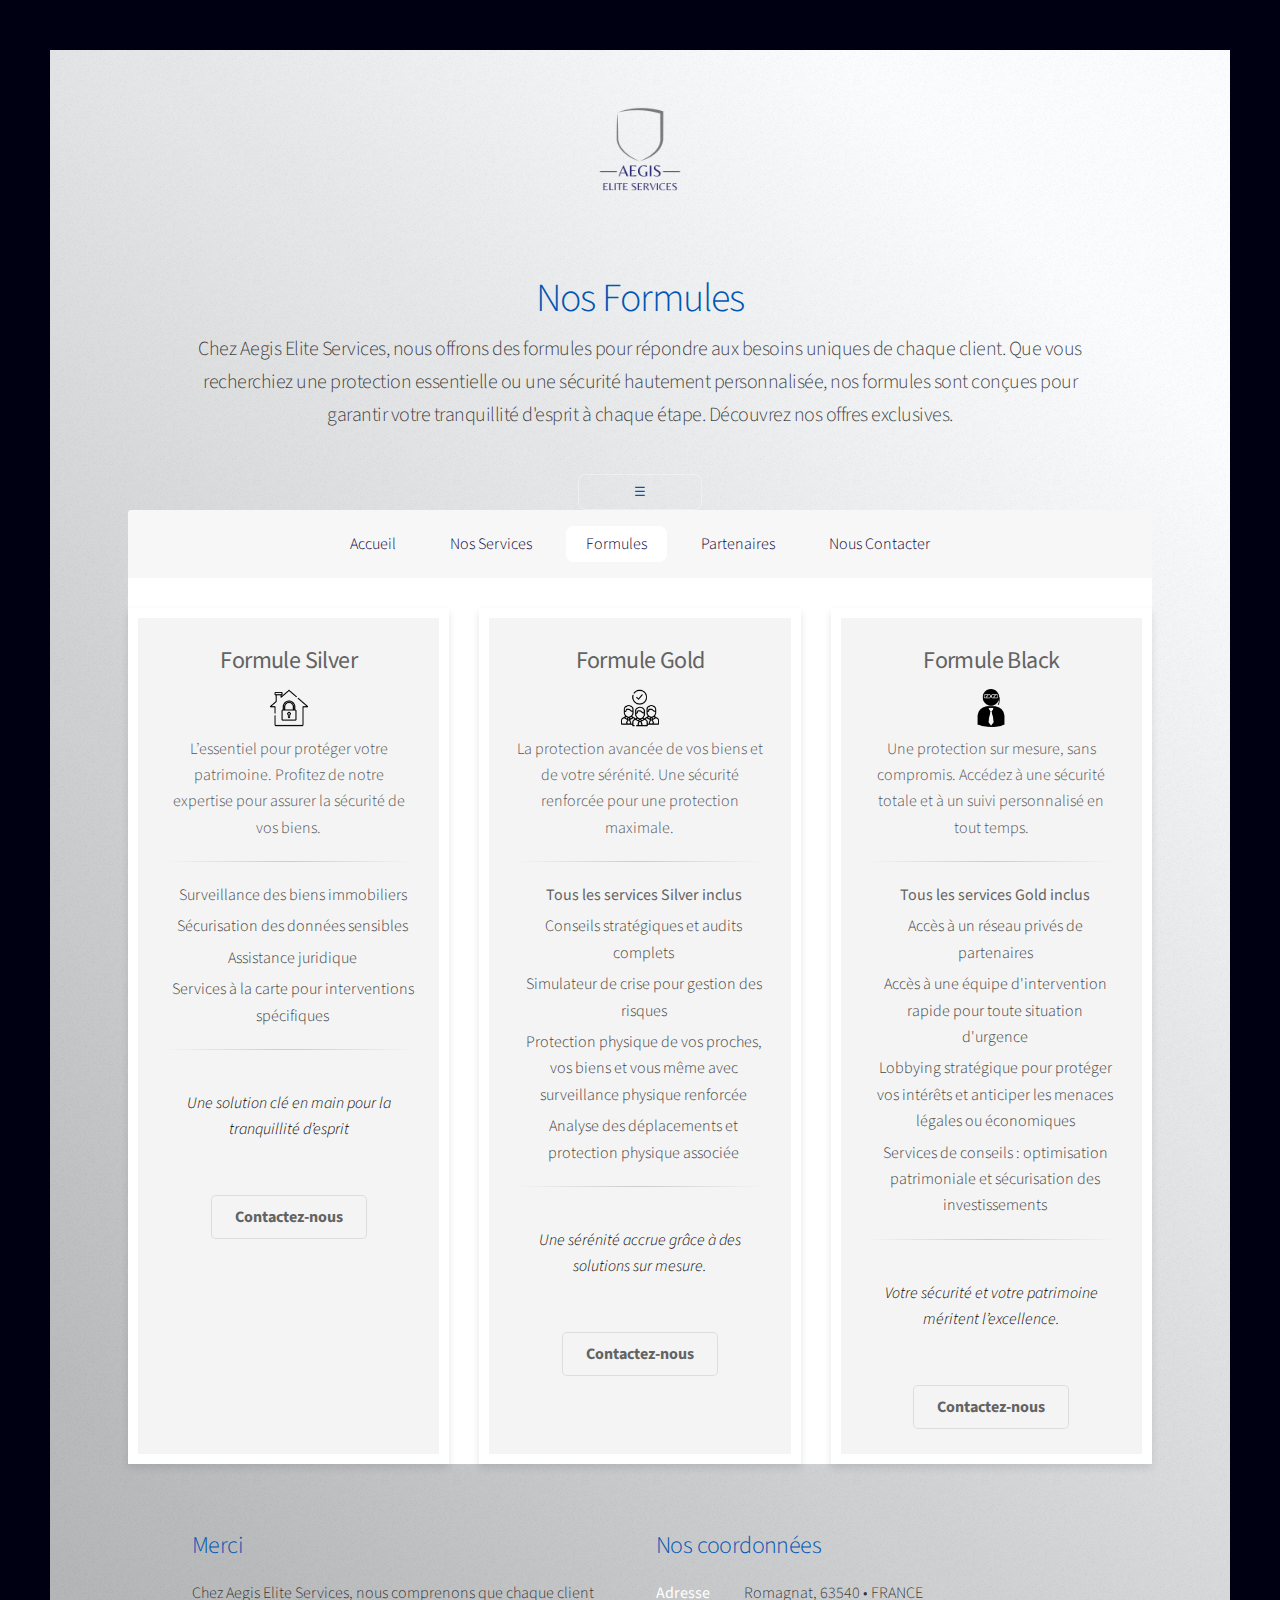
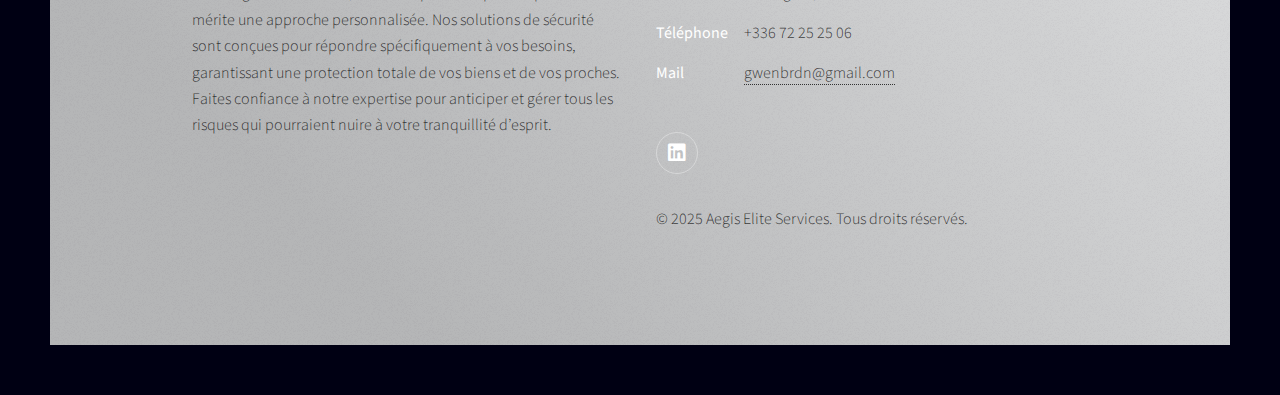
==== commit 39911942: "màj services" ====
--- a/formules.html
+++ b/formules.html
@@ -32,8 +32,13 @@
 				sont conçues pour garantir votre tranquillité d'esprit à chaque étape. Découvrez nos offres exclusives.
 			</p>
 		</header>
-
+		
 		<!-- Nav -->
+		<div style="text-align: center;">
+			<button id="menu-toggle" aria-label="Toggle navigation">
+				☰
+			</button>
+		</div>
 		<nav id="nav">
 			<ul>
 				<li><a href="index.html">Accueil</a></li>
@@ -55,8 +60,7 @@
 					<ul>
 						<li>Surveillance des biens immobiliers</li>
 						<li>Sécurisation des données sensibles</li>
-						<li>Accès à un réseau exclusif de partenaires</li>
-						<li>Réseau de partenaires pour des services de haut niveau : avocat spécialisé, gestionnaires de fortune</li>
+						<li>Assistance juridique</li>
 						<li>Services à la carte pour interventions spécifiques</li>
 					</ul>
 					<hr class="separation-barre">
@@ -73,13 +77,11 @@
 						<hr class="separation-barre">
 
 					<ul>
-						<li>Tous les services Silver inclus</li>
-						<li>Conseils stratégiques et audits approfondis</li>
+						<li><strong>Tous les services Silver inclus</strong></li>
+						<li>Conseils stratégiques et audits complets</li>
 						<li>Simulateur de crise pour gestion des risques</li>
-						<li>Protection physique renforcée, avec agents de sécurité dédiés</li>
-						<li>Protection des proches et des biens avec surveillance physique renforcée</li>
+						<li>Protection physique de vos proches, vos biens et vous même avec surveillance physique renforcée</li>
 						<li>Analyse des déplacements et protection physique associée</li>
-						<li>Accompagnement personnalisé 24/7 en cas de menace physique</li>
 						<hr class="separation-barre">
 
 					</ul>
@@ -95,11 +97,11 @@
 						<hr class="separation-barre">
 
 						<ul>
-							<li>Tous les services Gold inclus</li>
-							<li>Suivi en temps réel des déplacements et intervention immédiate en cas de menace</li>
+							<li><strong>Tous les services Gold inclus</strong></li>
+							<li>Accès à un réseau privés de partenaires</li>
 							<li>Accès à une équipe d'intervention rapide pour toute situation d'urgence</li>
 							<li>Lobbying stratégique pour protéger vos intérêts et anticiper les menaces légales ou économiques</li>
-							<li>Services exclusifs de conseils : optimisation patrimoniale, sécurisation des investissements et défense juridique personnalisée</li>
+							<li>Services de conseils : optimisation patrimoniale et sécurisation des investissements</li>
 						</ul>
 						<hr class="separation-barre">
 
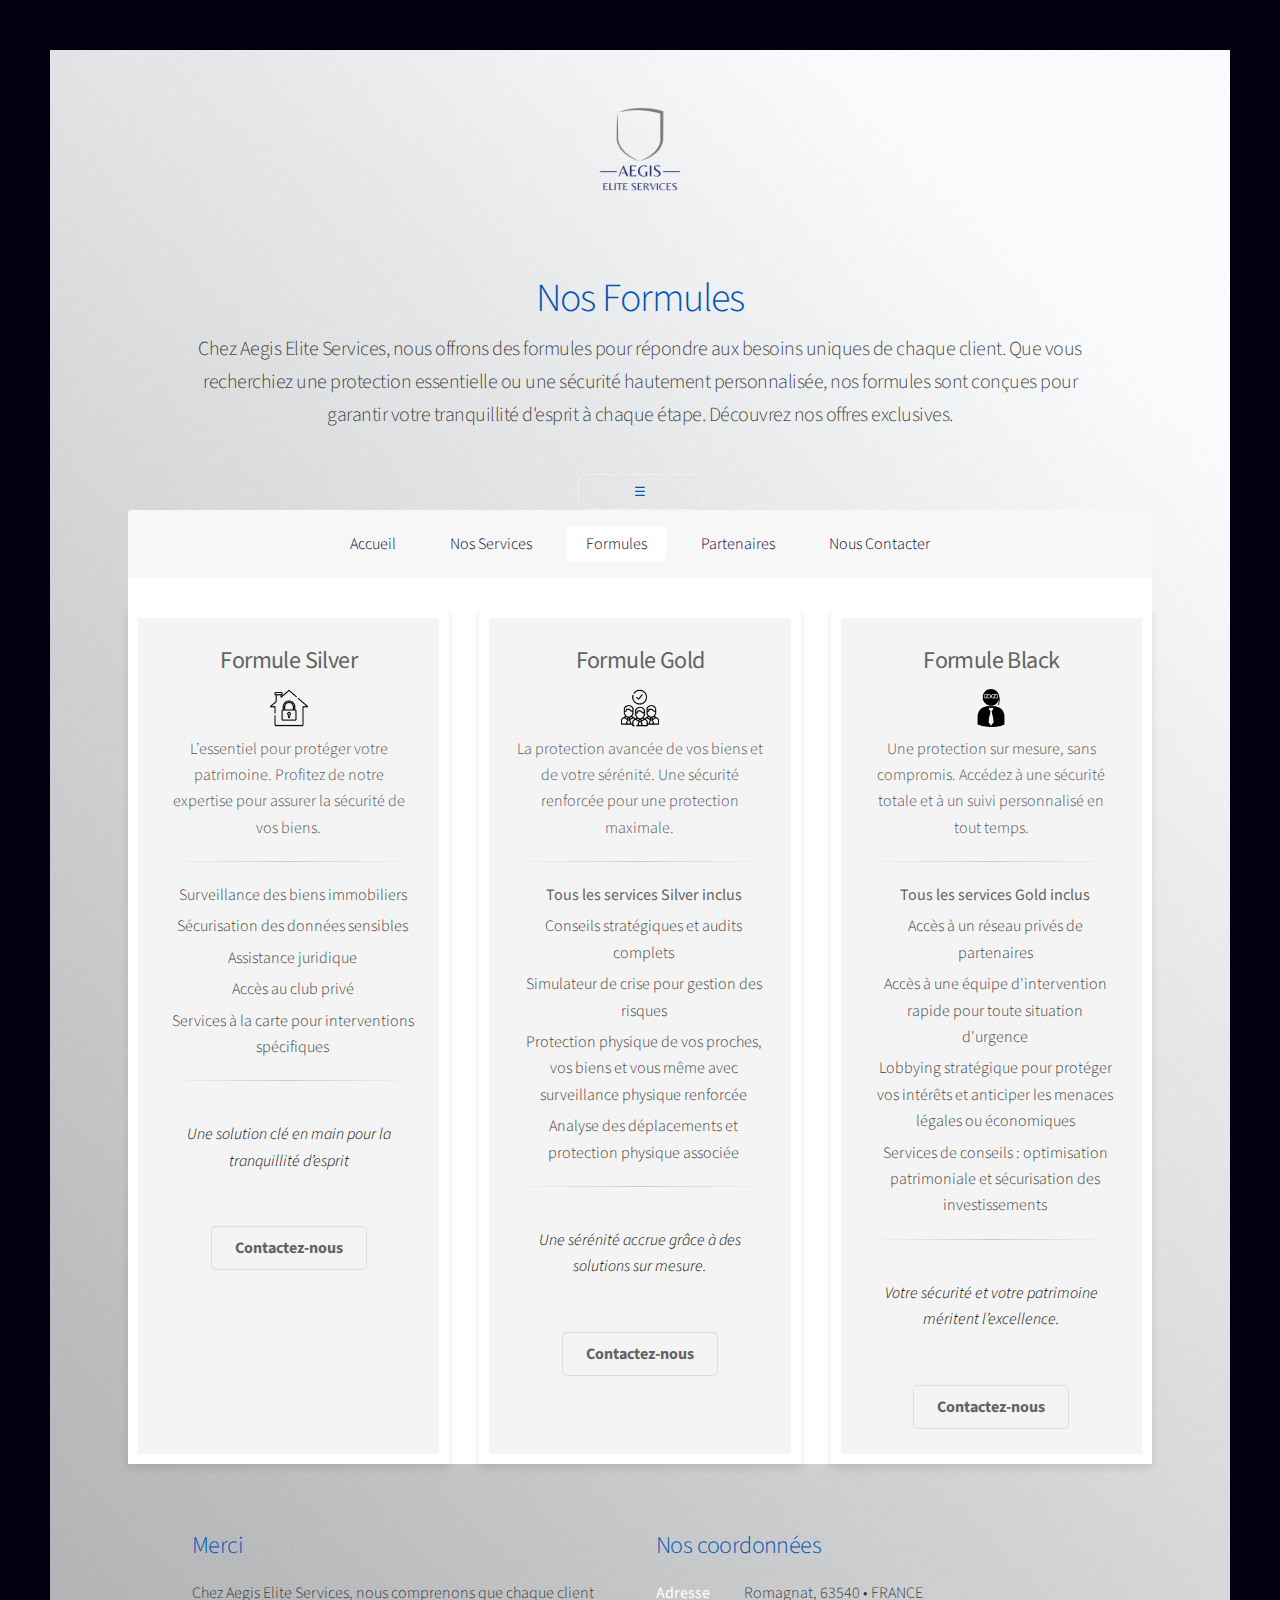
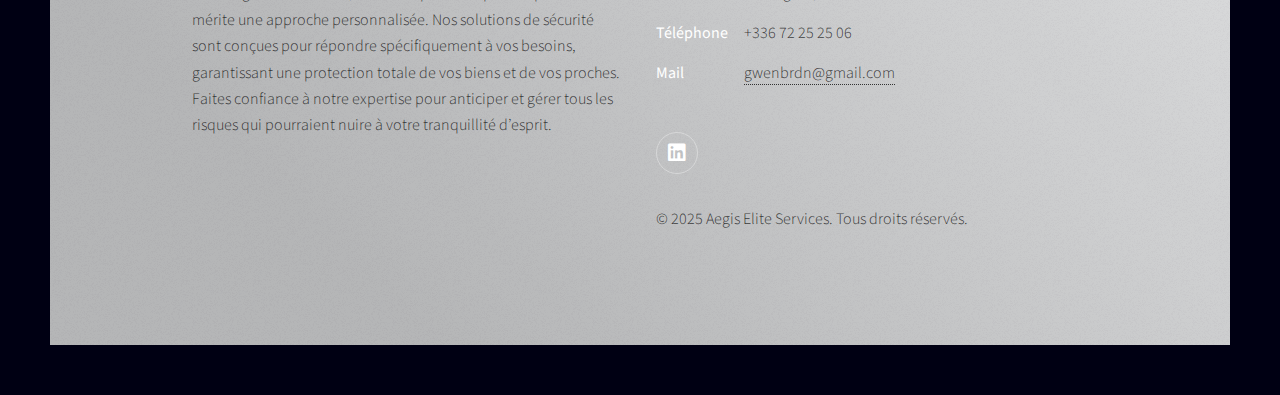
==== commit cb3e7a48: "club" ====
--- a/formules.html
+++ b/formules.html
@@ -61,6 +61,7 @@
 						<li>Surveillance des biens immobiliers</li>
 						<li>Sécurisation des données sensibles</li>
 						<li>Assistance juridique</li>
+						<li>Accès au club privé</li>
 						<li>Services à la carte pour interventions spécifiques</li>
 					</ul>
 					<hr class="separation-barre">
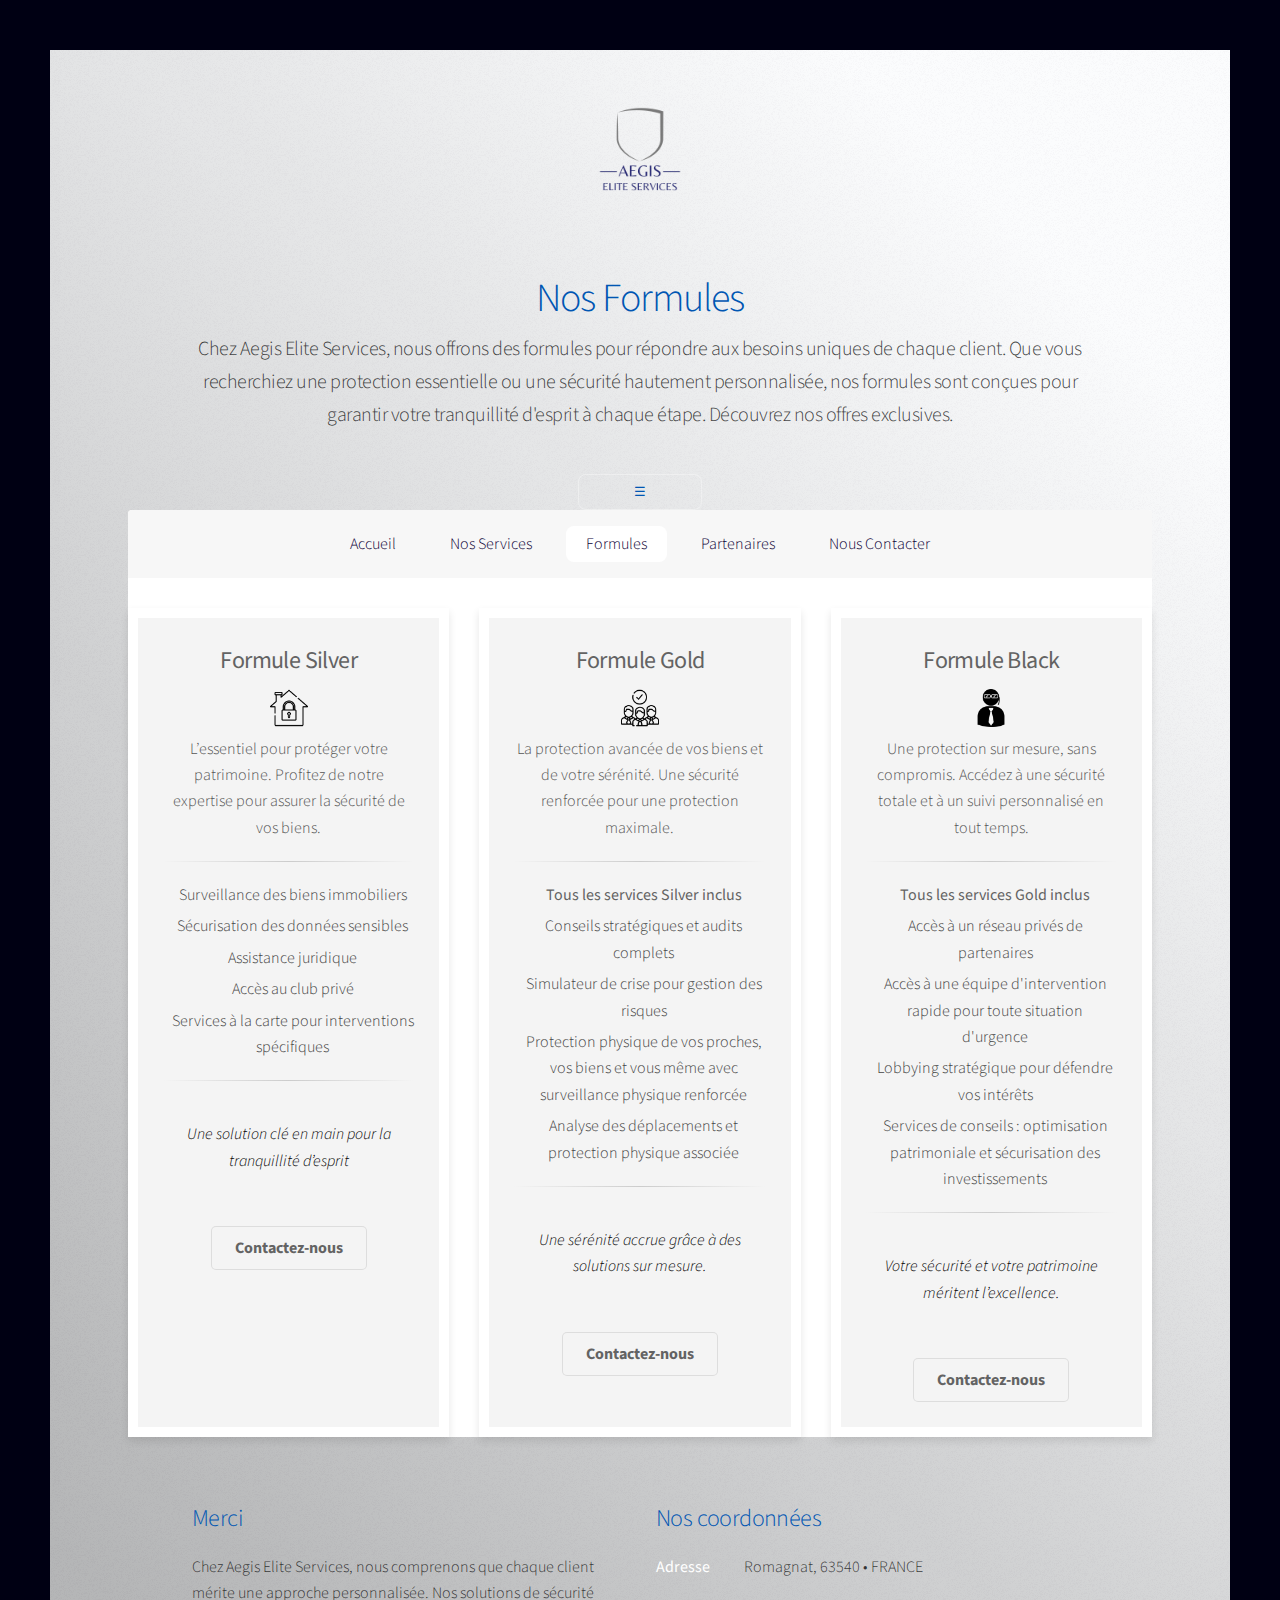
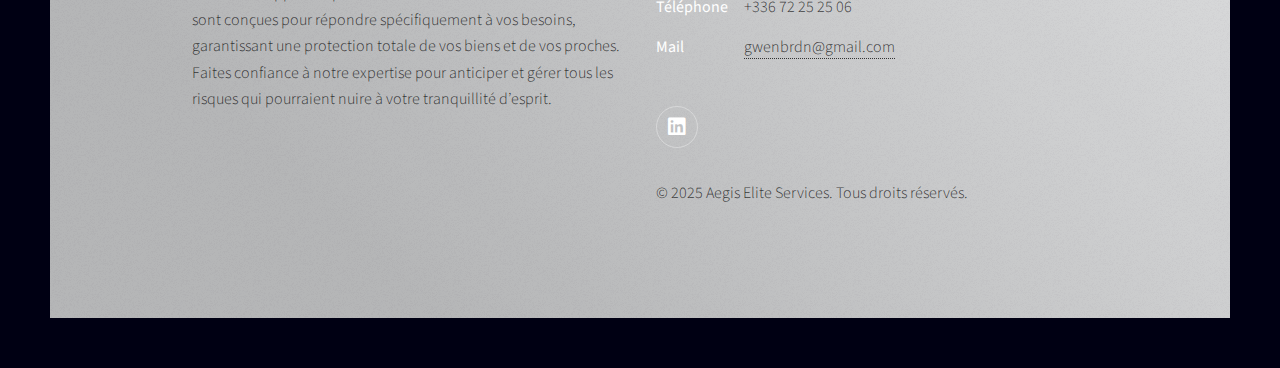
==== commit 6e27ef05: "modif formule black" ====
--- a/formules.html
+++ b/formules.html
@@ -101,7 +101,7 @@
 							<li><strong>Tous les services Gold inclus</strong></li>
 							<li>Accès à un réseau privés de partenaires</li>
 							<li>Accès à une équipe d'intervention rapide pour toute situation d'urgence</li>
-							<li>Lobbying stratégique pour protéger vos intérêts et anticiper les menaces légales ou économiques</li>
+							<li>Lobbying stratégique pour défendre vos intérêts</li>
 							<li>Services de conseils : optimisation patrimoniale et sécurisation des investissements</li>
 						</ul>
 						<hr class="separation-barre">
